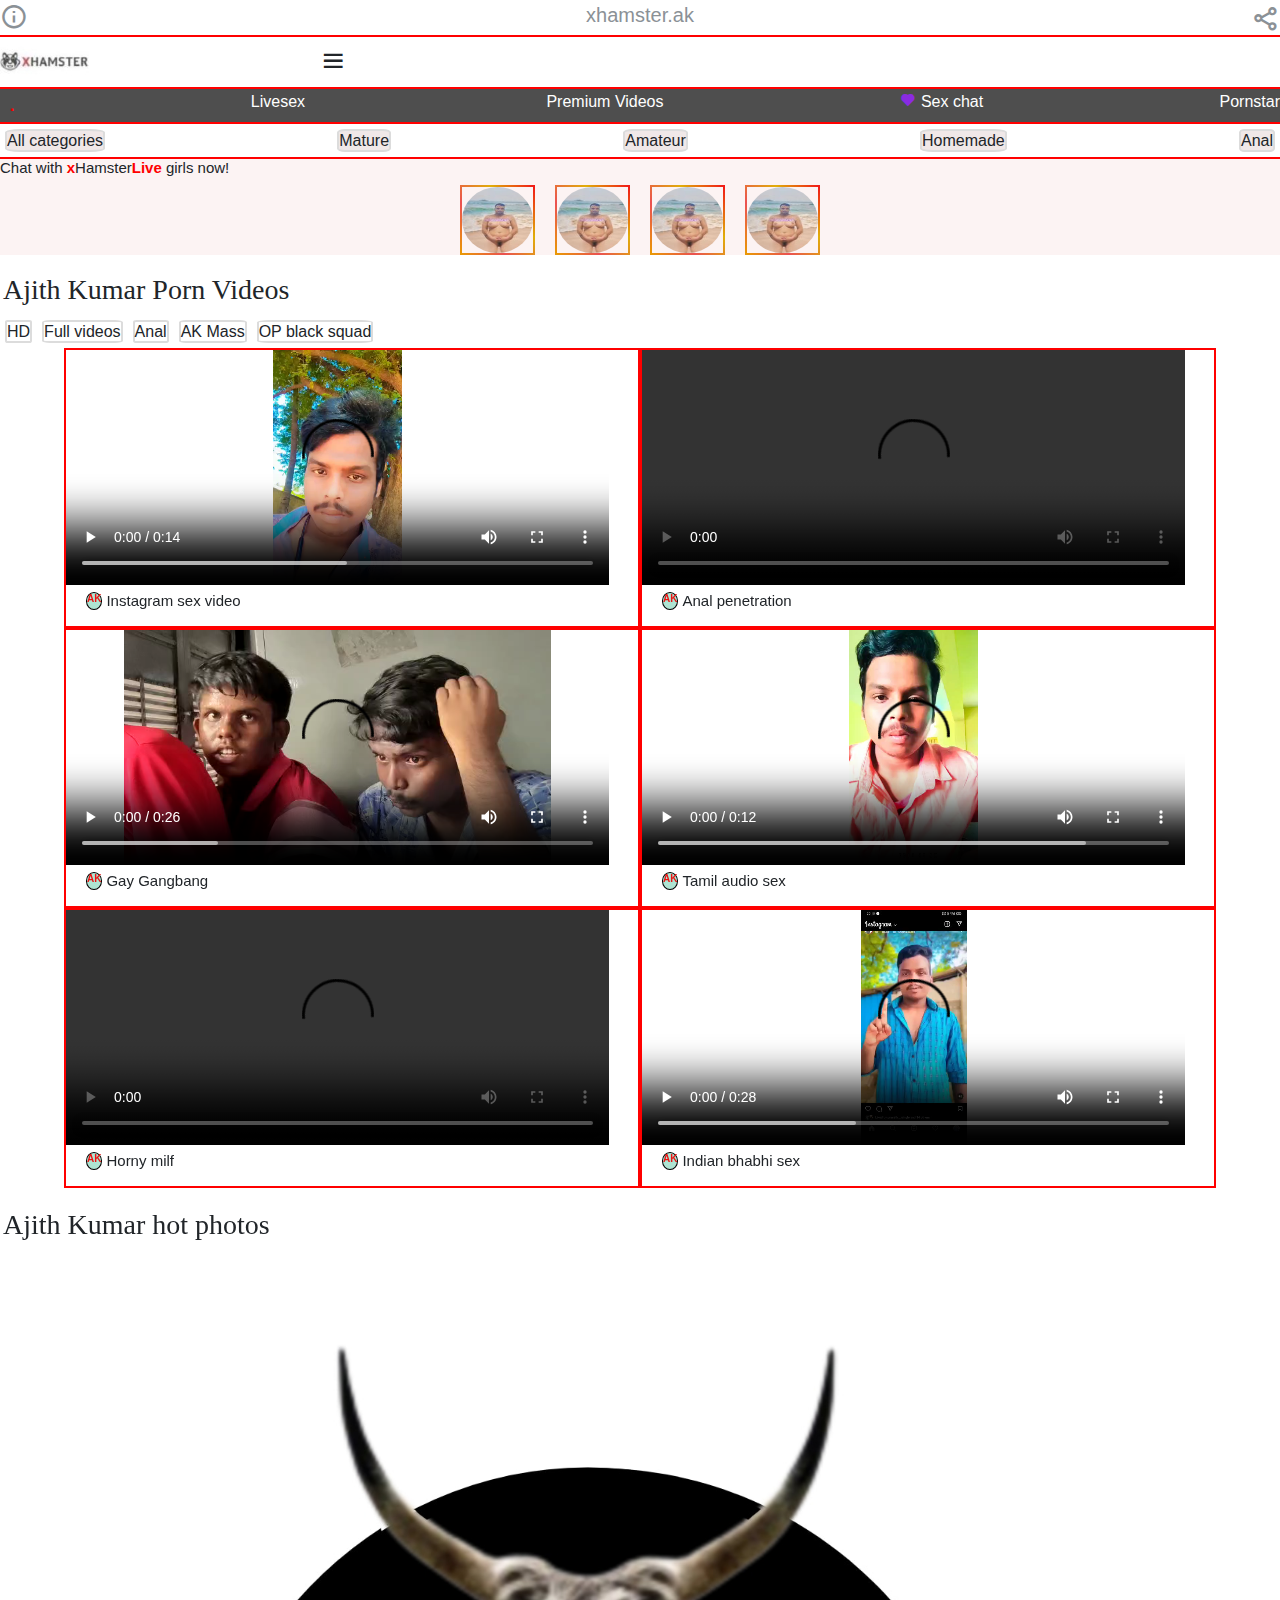
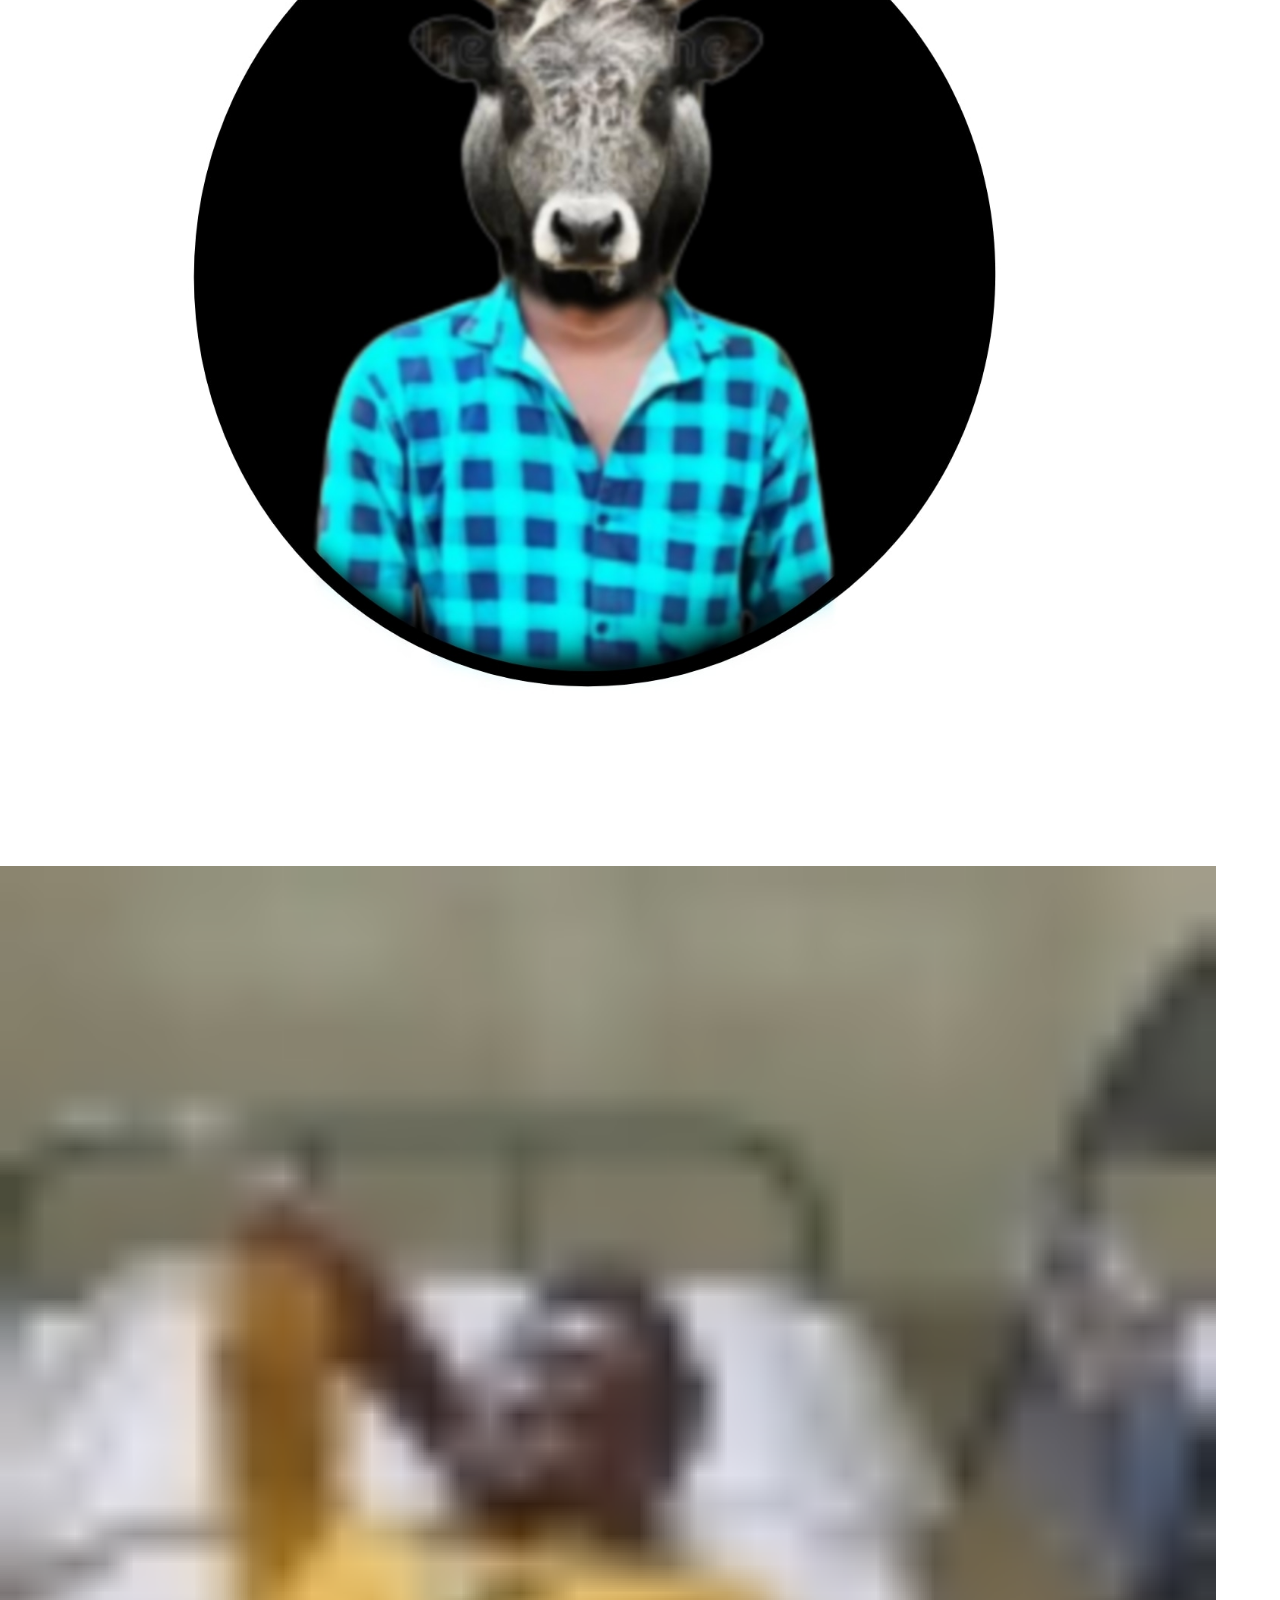
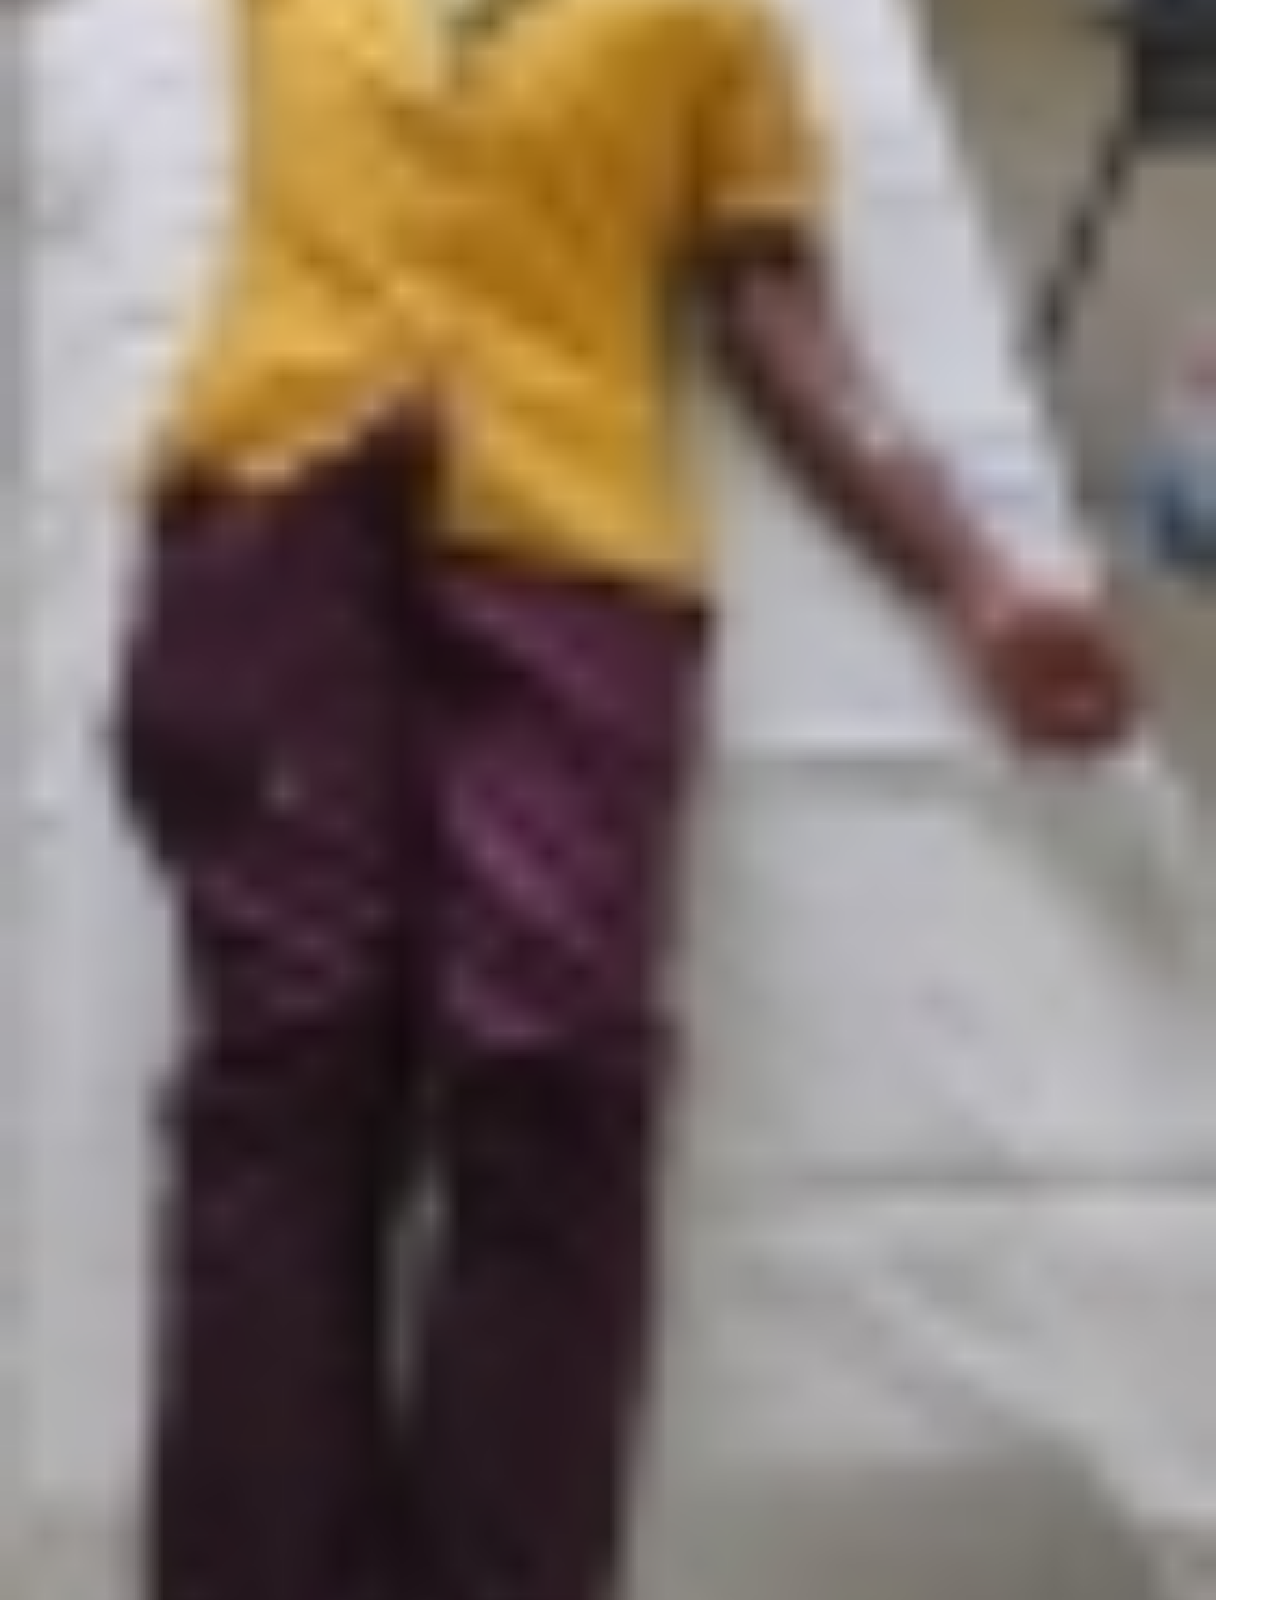
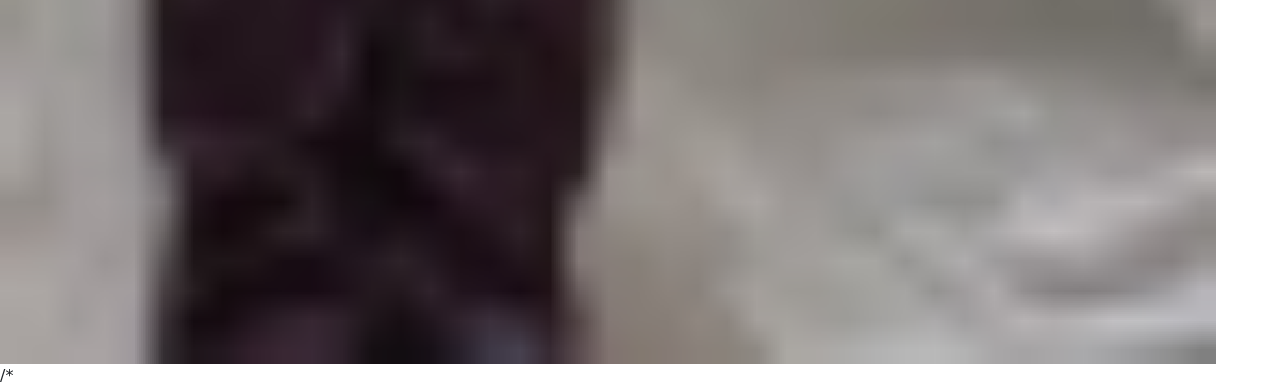
==== index.html @ f62d9710 "second commit" ====
<!DOCTYPE html>
<html lang="en">
<head>
    <meta charset="UTF-8">
    <meta name="viewport" content="width=device-width, initial-scale=1.0">
    <title>XHAMSTER SPECIAL EDITION:AK</title>
    <link href='https://unpkg.com/boxicons@2.1.4/css/boxicons.min.css' rel='stylesheet'>
    <link rel="stylesheet" href="https://cdnjs.cloudflare.com/ajax/libs/font-awesome/6.6.0/css/all.min.css" integrity="sha512-Kc323vGBEqzTmouAECnVceyQqyqdsSiqLQISBL29aUW4U/M7pSPA/gEUZQqv1cwx4OnYxTxve5UMg5GT6L4JJg==" crossorigin="anonymous" referrerpolicy="no-referrer" /> 
    <link rel="stylesheet" href="https://cdn.jsdelivr.net/npm/bootstrap@5.3.3/dist/css/bootstrap.min.css" integrity="sha384-QWTKZyjpPEjISv5WaRU9OFeRpok6YctnYmDr5pNlyT2bRjXh0JMhjY6hW+ALEwIH" crossorigin="anonymous">
    <link rel="stylesheet" href="AKX.CSS">
</head>
<body>
    <header>
        <i class='bx bx-info-circle infoicon' ></i>
        <h3>xhamster.ak</h3>
        <i class='bx bx-share-alt shareicon'></i>
    </header>
    <nav>
        <img class="img1" src="akxlogo.jpg" alt="">
        <i class="fa-solid fa-magnifying-glass searchicon"></i>
        <i class="fa-solid fa-circle-user usericon"></i>
        <i class='bx bx-menu menuicon' ></i>
    </nav>
    <div class="nav">
        <span class="dot"><b>.</b></span>
        <h6>Livesex</h6>
        <h6><span><i class="fa-solid fa-crown crownicon"></i></span>Premium Videos</h6>
        <h6><span><i class='bx bxs-heart hearticon' ></i></span>Sex chat</h6>
        <h6>Pornstar</h6>
    </div>
    <div class="subdiv">
        <h6 class="allcat"><span><i class="fa-solid fa-ellipsis-vertical dotcat"></i><i class="fa-solid fa-bars barcat"></i></span>All categories</h6>
        <h6>Mature</h6>
        <h6>Amateur</h6>
        <h6>Homemade</h6>
        <h6>Anal</h6>
    </div>
    <div class="wholediv">
        <h4>Chat with <b>x</b>Hamster<b>Live</b> girls now!</h4>
        <div class="cards">
            <a href="https://www.instagram.com/black_lover_ak___?utm_source=ig_web_button_share_sheet&igsh=ZDNlZDc0MzIxNw=="><img class="akimg1 circle-b" src="akn1.jpg" alt=""></a>
            <a href="https://www.instagram.com/black_lover_ak___?utm_source=ig_web_button_share_sheet&igsh=ZDNlZDc0MzIxNw=="><img class="akimg1 circle-b" src="akn1.jpg" alt=""></a>
            <a href="https://www.instagram.com/black_lover_ak___?utm_source=ig_web_button_share_sheet&igsh=ZDNlZDc0MzIxNw=="><img class="akimg1 circle-b" src="akn1.jpg" alt=""></a>
            <a href="https://www.instagram.com/black_lover_ak___?utm_source=ig_web_button_share_sheet&igsh=ZDNlZDc0MzIxNw=="><img class="akimg1 circle-b" src="akn1.jpg" alt=""></a>
        </div>
    </div>
    <div class="textak">
      <h3>Ajith Kumar Porn Videos</h3>
      <div class="txtopt">
        <h6>HD</h6>
        <h6>Full videos</h6>
        <h6>Anal</h6>
        <h6>AK Mass</h6>
        <h6>OP black squad</h6>
      </div>
    </div>
    <div class="akvid">
      <div class="vids">
        <video controls class="video-container mainvid">
          <source src="akvid1.mp4" type="video/mp4">
        </video>
        <div class="grp1">
          <h6 class="pht"><b>AK</b></h6>
          <h6 class="vid1title"> Instagram sex video</h6>
        </div>
      </div>
      <div class="vids">
        <video controls class="video-container mainvid">
          <source src="akvid2.mp4" type="video/mp4">
        </video>
        <div class="grp2">
          <h6 class="pht"><b>AK</b></h6>
          <h6 class="vid2title">Anal penetration</h6>
        </div>
      </div>
      <div class="vids">
        <video controls class="video-container mainvid">
          <source src="akvid3.mp4" type="video/mp4">
        </video>
        <div class="grp3">
          <h6 class="pht"><b>AK</b></h6>
          <h6 class="vid3title">Gay Gangbang</h6>
        </div>
      </div>
      <div class="vids">
        <video controls class="video-container mainvid">
          <source src="akvid4.mp4" type="video/mp4">
        </video>
        <div class="grp4">
          <h6 class="pht"><b>AK</b></h6>
          <h6 class="vid4title"> Tamil audio sex</h6>
        </div>
      </div>
      <div class="vids">
        <video controls class="video-container mainvid">
          <source src="akvid5.mp4" type="video/mp4">
        </video>
        <div class="grp5">
          <h6 class="pht"><b>AK</b></h6>
          <h6 class="vid5title">Horny milf</h6>
        </div>
      </div>
      <div class="vids">
        <video controls class="video-container mainvid">
        <source src="akvid6.mp4" type="video/mp4">
        </video>
        <div class="grp6">
          <h6 class="pht"><b>AK</b></h6>
          <h6 class="vid6title">Indian bhabhi sex</h6>
        </div>
       
      </div>
    </div>
    <div class="akphotos">
      <h3>Ajith Kumar hot photos</h3>
      <div class="himg">
        <img class="img1" src="akcow.jpg" alt="">
        <img class="img2" src="akphoto.jpg" alt="">
      </div>
    </div>


    <script src="akx.js"></script>
</body>
</html>




<!-- 
*/<!DOCTYPE html>
<html lang="en">
<head>
  <meta charset="UTF-8">
  <meta name="viewport" content="width=device-width, initial-scale=1.0">
  <title>Circle Images with Multicolored Border</title>
  <style>
    .gallery {
      display: flex;
      flex-wrap: wrap;
      justify-content: center;
      gap: 20px;
    }
    .circle-border {
      width: 200px;
      height: 200px;
      border-radius: 50%;
      display: flex;
      align-items: center;
      justify-content: center;
      overflow: hidden;
      position: relative;
    }
    .circle-border img {
      border-radius: 50%;
      width: 100%;
      height: auto;
    }
    .circle-border::before {
      content: "";
      position: absolute;
      top: 0;
      left: 0;
      right: 0;
      bottom: 0;
      border: 10px solid;
      border-image: linear-gradient(45deg, red, orange, yellow, green, blue, indigo, violet) 1;
      border-radius: 50%;
      z-index: 1;
    }
</style>
</head>
<body>
  <div class="gallery">
    <div class="circle-border">
      <img src="image1.jpg" alt="Image 1">
    </div>
    <div class="circle-border">
      <img src="image2.jpg" alt="Image 2">
    </div>
    <div class="circle-border">
      <img src="image3.jpg" alt="Image 3">
    </div>
    <div class="circle-border">
      <img src="image4.jpg" alt="Image 4">
    </div>
  </div>
</body>
</html> -->

/*
---- AKX.CSS ----
*{
    padding: 0;
    box-sizing: border-box;
    margin: 0;
    font-family: sans-serif;
}
.material-icons {
    font-family: 'Material Icons';
    font-weight: normal;
    font-style: normal;
    display: inline-block;
    text-transform: none;
    letter-spacing: normal;
    word-wrap: normal;
    white-space: nowrap;
    direction: ltr;
}

header {
    display: flex;
    justify-content: space-between;
    color: rgb(139, 145, 150);
    border-bottom: 2px  solid  red;
    .infoicon {
        font-size: 28px;
        margin-top: 3px;

    }
    .shareicon {
        font-size: 28px;
        margin-top: 5px;
    }
    h3 {
        font-size: 20px;
        margin-top: 3px;
    }
}
nav {
    display: flex;
    border-bottom: 2px solid red;
    img {
        font-size: 1px;
    }
    .searchicon {
        font-size: 28px;
        margin-left: 170px;
        margin-top: 10px;
    }
    .usericon {
        font-size: 28px;
        margin-left: 30px;
        margin-top: 10px;
    }
    .menuicon {
        font-size: 28px;
        margin-left: 30px;
        margin-top: 10px;
    }
}
.nav {
    display: flex;
    height: 35px;
    background-color: rgb(78, 78, 78);
    align-items: center;
    justify-content: space-between;
    border-bottom: 2px solid red;
    .dot {
    color: red;
    margin-left: 10px;
    font-weight: 600;
    } 
    h6 {
        color: white;
        font-weight: 350;
        .crownicon {
            color:  gold;
        }
        .hearticon {
            color: blueviolet;
        }
        span {
            margin-right: 5px;
        }
    }   
}
.subdiv {
    display: flex;
    justify-content: space-between;
    border-bottom: 2px solid red;
    h6 {
        border: 2px solid gainsboro;
        background-color: rgb(240, 232, 232);
        border-radius: 15%;
        margin: 5px;
        /* .allcat {
            .dotcat {
                margin-right: 5px;
            }
            .barcat {
                margin-left: 2px;
                font-size: smaller;
            }
        } */
    }
}
.wholediv {
    border-bottom: 2px solid white;
    background-color: rgb(252, 243, 243);
    h4 {
        font-size: 15px;
        b {
            color: red;
        }
    }
    .cards {
        display: flex;
        flex-wrap: wrap;
        justify-content: center;
        gap: 20px;
        /* display: flex;
        justify-content: space-around;
        border-radius: 50%;
        align-items: center; */
        .circle-b {
            width: 75px;
            height: 70px;
            border-radius: 50%;
            display: flex;
            align-items: center;
            justify-content: center;
            overflow: hidden;
            position: relative;
            border: 2px solid;
            border-image: linear-gradient(50deg, rgb(233, 153, 4), rgb(235, 81, 81), rgb(224, 174, 9), rgb(241, 24, 24)) 1;
            border-radius: 50%;
            -webkit-mask: 
            linear-gradient( 0 0) content-box, 
            linear-gradient( 0 0);
          -webkit-mask-composite: destination-out;
          mask-composite: exclude;
        }
        /* img {
            border-radius: 50%;
            width: 100%;
            height: auto;
        } */
        /* .circle-b::before {
            content: "";
            position: absolute;
            top: 0;
            left: 0;
            right: 0;
            bottom: 0;
            border: 2px solid;
            border-image: linear-gradient(45deg, red, orange, yellow, green, blue, indigo, violet) 1;
            border-radius: 50%;
            z-index: -1;
        } */
        /* .akimg1 {
            border: 2px solid ;
            border-image: linear-gradient(45deg,rgb(233, 153, 4), rgb(235, 81, 81), rgb(224, 174, 9), rgb(241, 24, 24))1;
            border-radius: 50%;
            height: 80px;
            width: 30px;
            
        } */
    }
}
.textak {
    h3 {
        font-family: 'Times New Roman', Times, serif;
        margin: 16px 5px 8px 3px;
    }
    .txtopt {
        display: flex;
        h6 {
            border: 2px solid gainsboro;
            margin: 5px;
            font-weight: 300;
            border-radius: 10%;
        }
    }
}
.akvid {
    display: flex;
    justify-content: center;
    flex-wrap: wrap;
    .vids {
        flex-basis: 45%;
        height: 280px;
        border: 2px solid red;
        .grp1 {
            display: flex;
            margin-left: 20px;
            .pht {
                font-size: 10px;
                border: 1px solid black;
                border-radius: 50%;
                background-color: rgb(174, 228, 210);
                color: rgb(236, 17, 17);
            }
            .vid1title {
                font-weight: 540;
                font-size: 15px;
                margin-left: 4px;
            }
        }
        .grp2 {
            display: flex;
            margin-left: 20px;
            .pht {
                font-size: 10px;
                border: 1px solid black;
                border-radius: 50%;
                background-color: rgb(174, 228, 210);
                color: rgb(236, 17, 17);
            }
            .vid2title {
                font-weight: 540;
                font-size: 15px;
                margin-left: 4px;
            }
        }
        .grp3 {
            display: flex;
            margin-left: 20px;
            .pht {
                font-size: 10px;
                border: 1px solid black;
                border-radius: 50%;
                background-color: rgb(174, 228, 210);
                color: rgb(236, 17, 17);
            }
            .vid3title {
                font-weight: 540;
                font-size: 15px;
                margin-left: 4px;
            }
        }
        .grp4 {
            display: flex;
            margin-left: 20px;
            .pht {
                font-size: 10px;
                border: 1px solid black;
                border-radius: 50%;
                background-color: rgb(174, 228, 210);
                color: rgb(236, 17, 17);
            }
            .vid4title {
                font-weight: 540;
                font-size: 15px;
                margin-left: 4px;
            }
        }
        .grp5 {
            display: flex;
            margin-left: 20px;
            .pht {
                font-size: 10px;
                border: 1px solid black;
                border-radius: 50%;
                background-color: rgb(174, 228, 210);
                color: rgb(236, 17, 17);
            }
            .vid5title {
                font-weight: 540;
                font-size: 15px;
                margin-left: 4px;
            }
        }
        .grp6 {
            display: flex;
            margin-left: 20px;
            .pht {
                font-size: 10px;
                border: 1px solid black;
                border-radius: 50%;
                background-color: rgb(174, 228, 210);
                color: rgb(236, 17, 17);
            }
            .vid6title {
                font-weight: 540;
                font-size: 15px;
                margin-left: 4px;
            }
        }
    }
  .mainvid {
    width: 95%;
    height: 85%;
    align-items: center;
    justify-content: center;
  }
}
.akphotos {
    margin-top: 20px;
    h3 {
        font-family: 'Times New Roman', Times, serif;
        margin: 3px 5px 8px 3px;
    }
    .himg {
        display: flex;
        flex-wrap: wrap;
        .img1 {
            height: 65%;
            width: 95%;
        }
        .img2 {
            height: 85%;
            width: 95%;
        }

    }
}
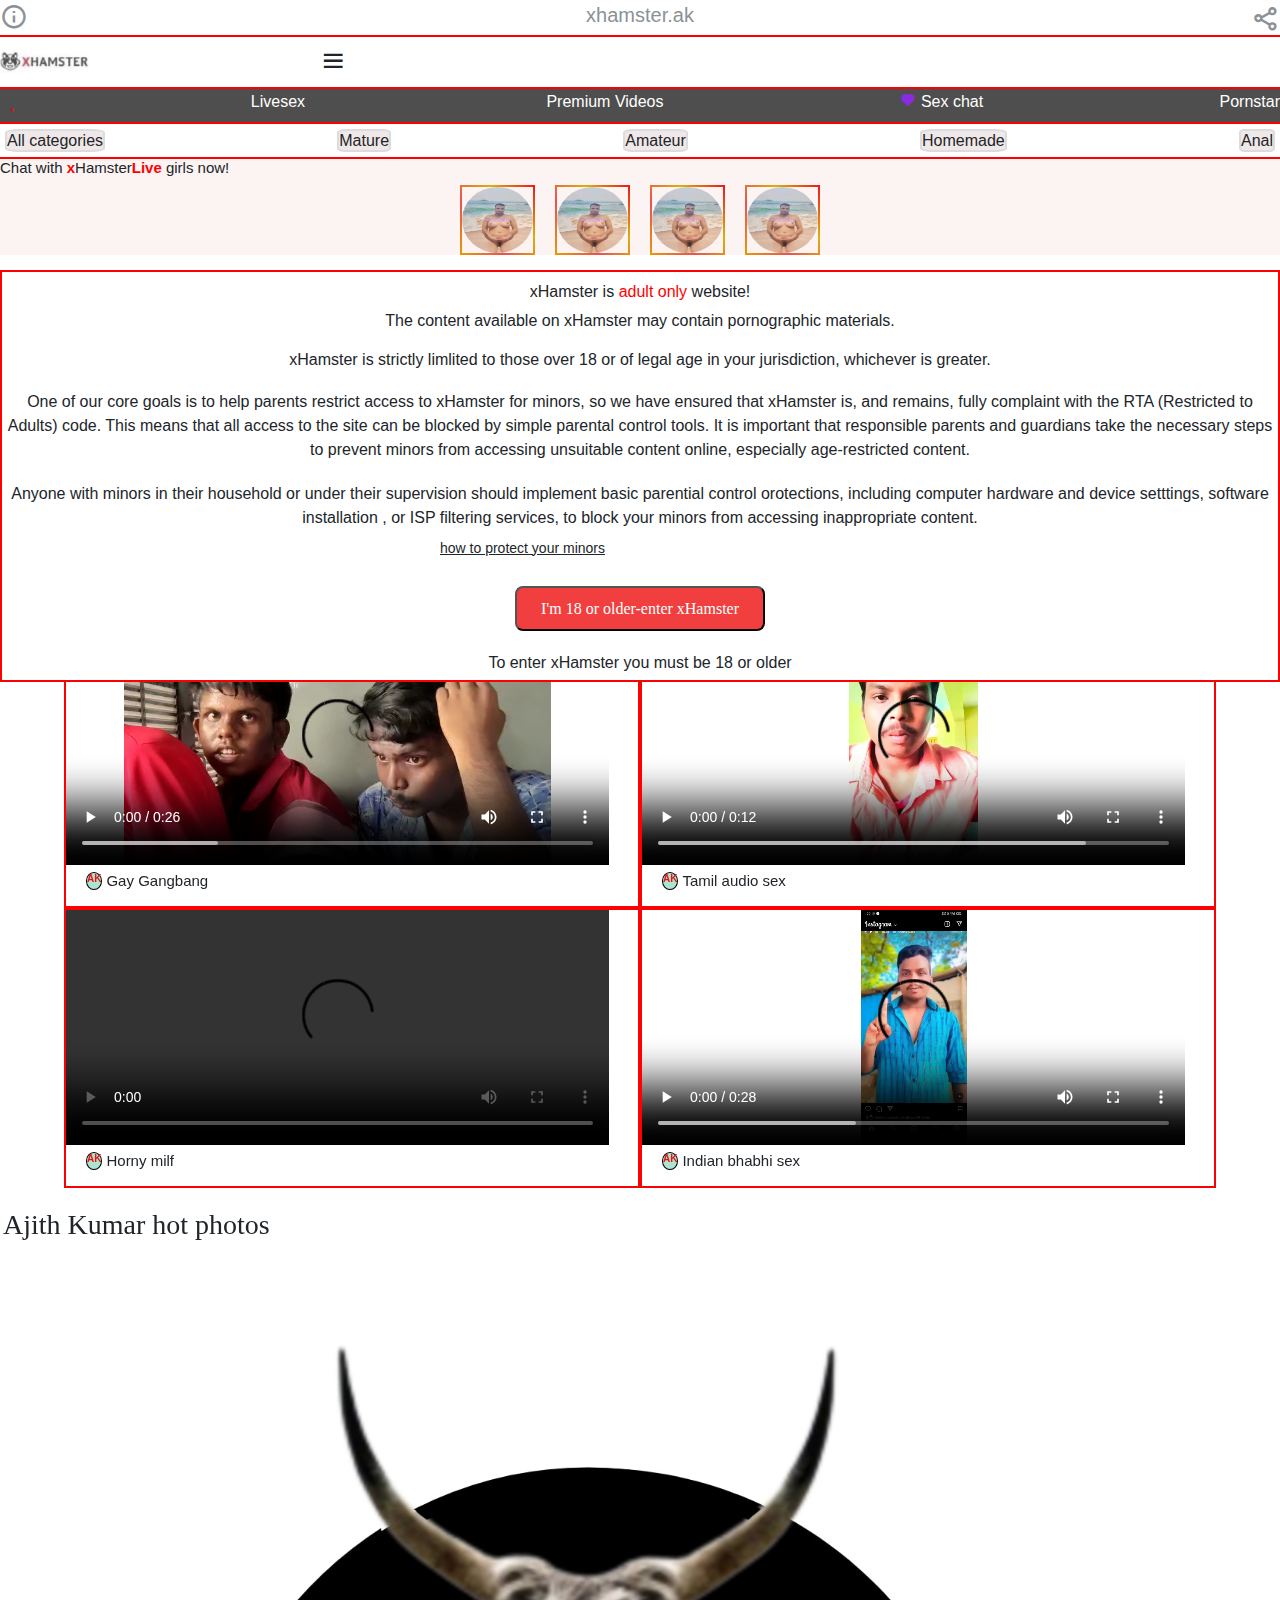
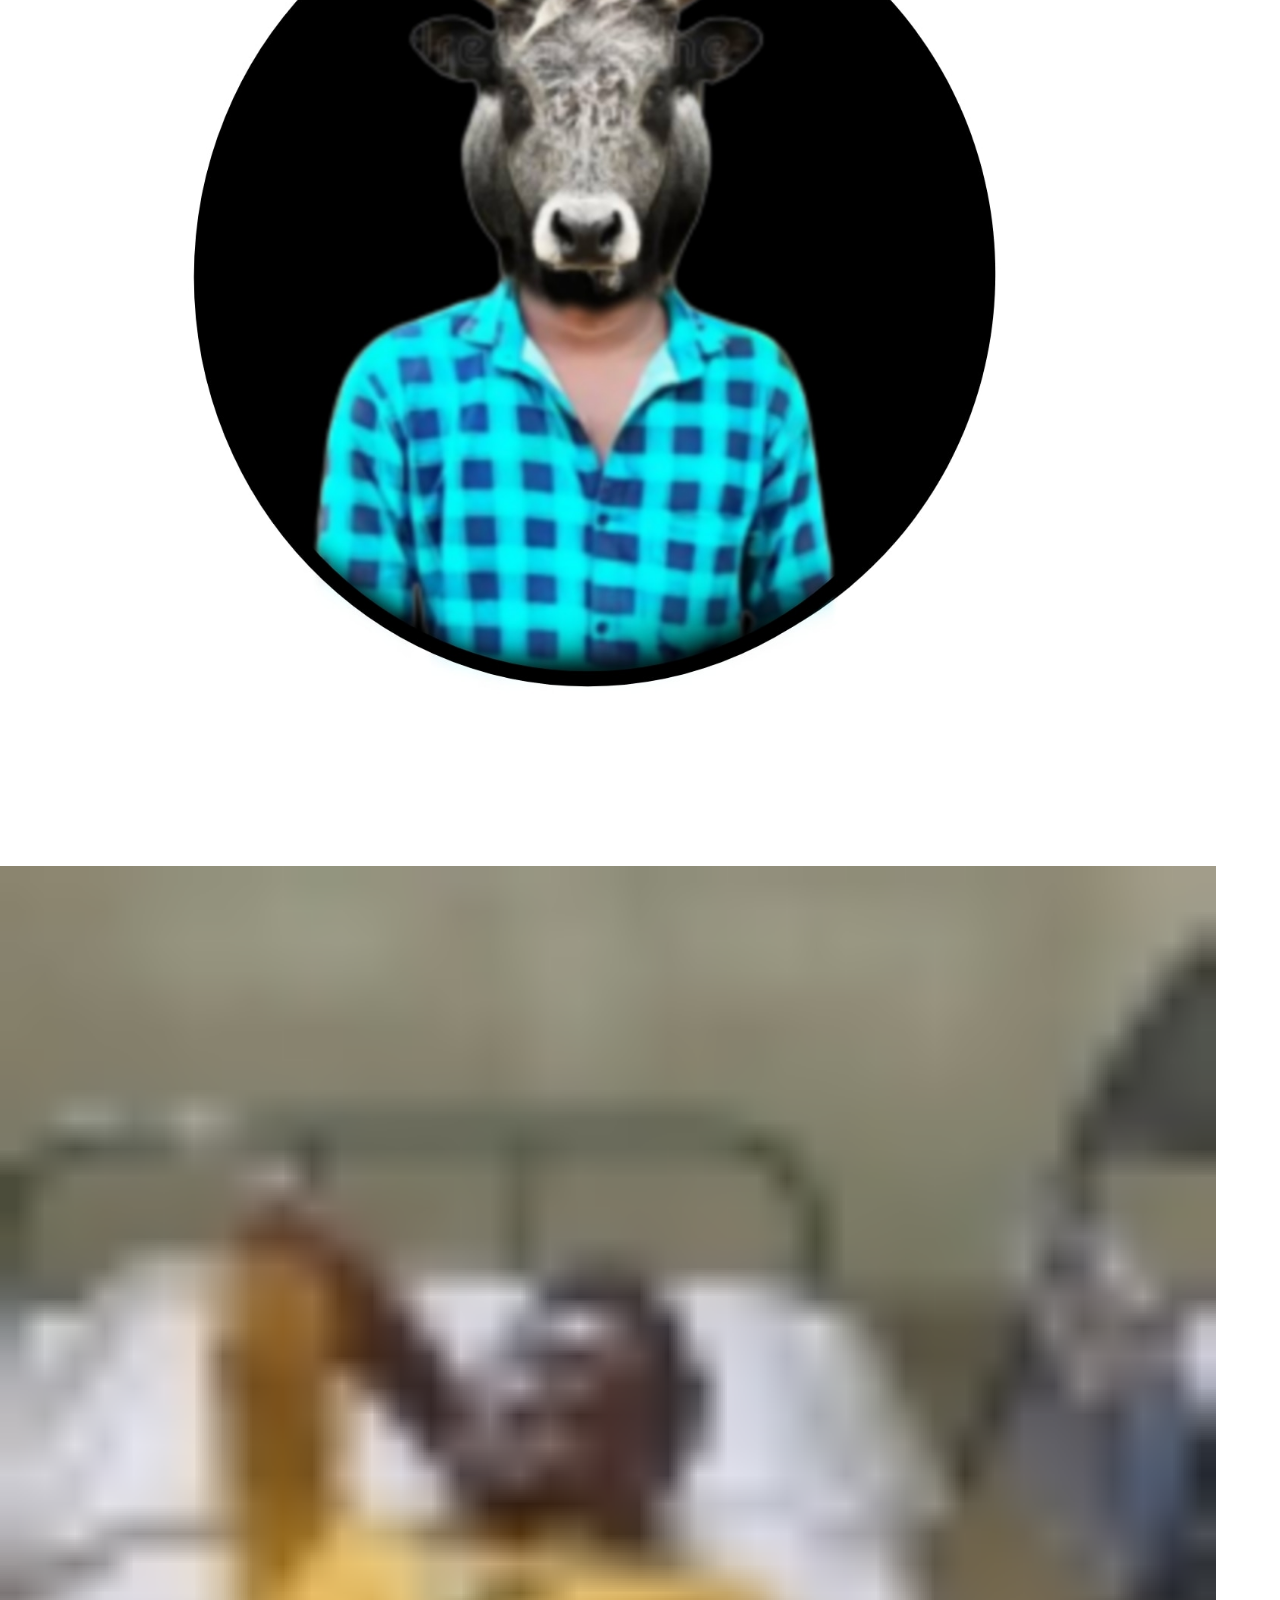
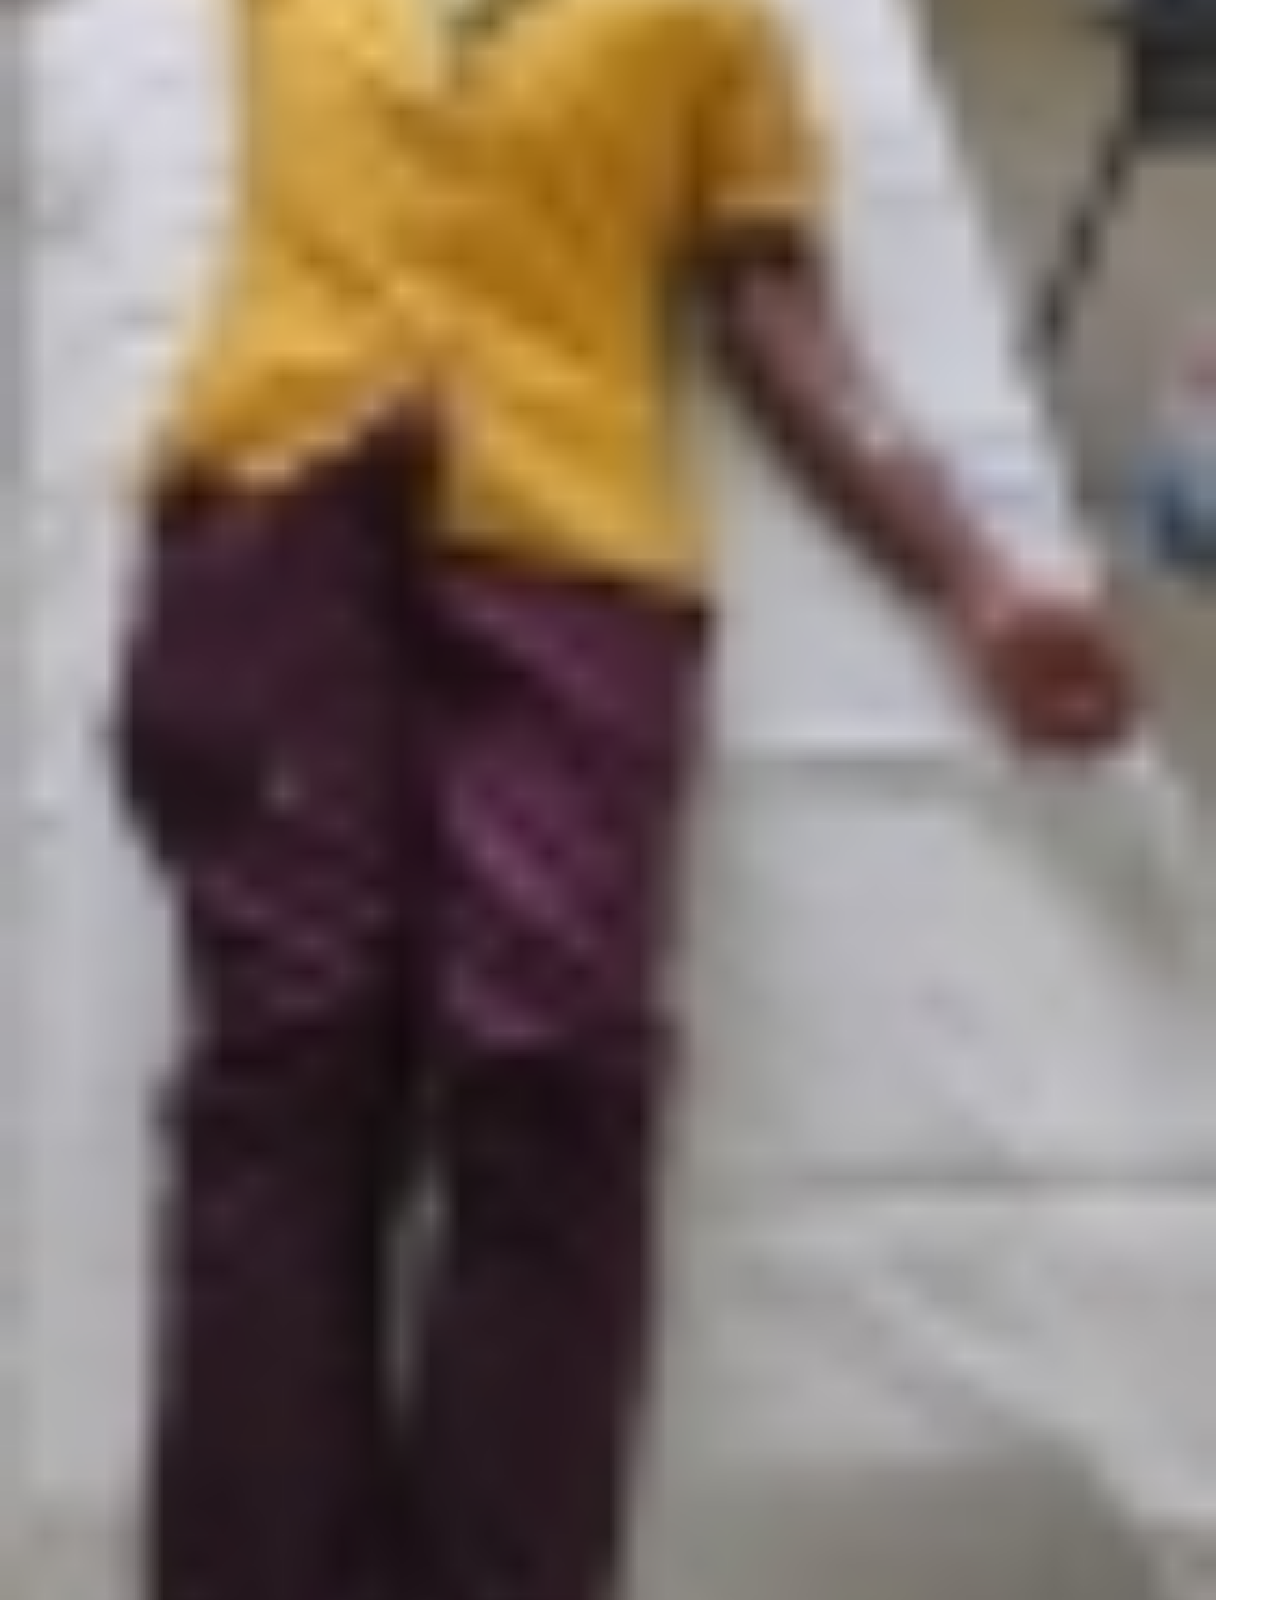
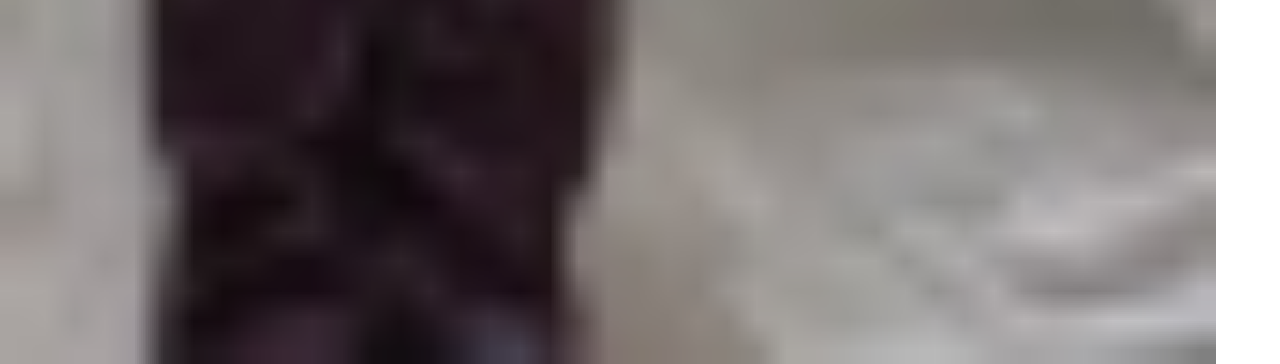
==== commit 44108aff: "new commit" ====
--- a/index.html
+++ b/index.html
@@ -57,7 +57,7 @@
     <div class="akvid">
       <div class="vids">
         <video controls class="video-container mainvid">
-          <source src="akvid1.mp4" type="video/mp4">
+          <source src="akvid1.mp4" class="newvid" type="video/mp4" oncanplay="xplay()">
         </video>
         <div class="grp1">
           <h6 class="pht"><b>AK</b></h6>
@@ -66,7 +66,7 @@
       </div>
       <div class="vids">
         <video controls class="video-container mainvid">
-          <source src="akvid2.mp4" type="video/mp4">
+          <source src="akvid2.mp4" class="newvid" type="video/mp4" oncanplay="xplay()">
         </video>
         <div class="grp2">
           <h6 class="pht"><b>AK</b></h6>
@@ -75,7 +75,7 @@
       </div>
       <div class="vids">
         <video controls class="video-container mainvid">
-          <source src="akvid3.mp4" type="video/mp4">
+          <source src="akvid3.mp4" class="newvid" type="video/mp4" oncanplay="xplay()">
         </video>
         <div class="grp3">
           <h6 class="pht"><b>AK</b></h6>
@@ -84,7 +84,7 @@
       </div>
       <div class="vids">
         <video controls class="video-container mainvid">
-          <source src="akvid4.mp4" type="video/mp4">
+          <source src="akvid4.mp4" class="newvid" type="video/mp4" oncanplay="xplay()">
         </video>
         <div class="grp4">
           <h6 class="pht"><b>AK</b></h6>
@@ -93,7 +93,7 @@
       </div>
       <div class="vids">
         <video controls class="video-container mainvid">
-          <source src="akvid5.mp4" type="video/mp4">
+          <source src="akvid5.mp4" class="newvid" type="video/mp4" oncanplay="xplay()">
         </video>
         <div class="grp5">
           <h6 class="pht"><b>AK</b></h6>
@@ -102,15 +102,28 @@
       </div>
       <div class="vids">
         <video controls class="video-container mainvid">
-        <source src="akvid6.mp4" type="video/mp4">
+        <source src="akvid6.mp4" class="newvid" type="video/mp4" oncanplay="xplay()">
         </video>
         <div class="grp6">
           <h6 class="pht"><b>AK</b></h6>
           <h6 class="vid6title">Indian bhabhi sex</h6>
         </div>
-       
       </div>
     </div>
+    <div class="popup">
+      <h6 class="xpop1">xHamster is <b>adult only</b> website!</h6>
+      <h6 class="xpop2">The content available on xHamster may contain pornographic materials.</h6>
+      <h6 class="xpop3">xHamster is strictly limlited to those over 18 or of legal age in your jurisdiction, whichever is greater. </h6>
+      <p class="xpop4">One of our core goals is to help parents  restrict access to xHamster  for minors, so we have ensured that xHamster is,
+         and remains, fully complaint with the RTA  (Restricted to Adults) code. This means that all access to the site can be blocked by simple parental control tools.
+         It is important that responsible parents and guardians take the necessary steps to prevent minors from accessing unsuitable content online, especially age-restricted  content.
+      </p>
+      <p class="xpop5">Anyone with minors in their household or under their supervision should implement basic parential control orotections, including computer hardware and
+       device setttings, software installation , or ISP filtering services, to block your minors from accessing inappropriate content.</p>
+      <h6 class="xpop6">how to protect your minors</h6>
+      <button type="button" class="xpop7" id="closed">I'm 18 or older-enter xHamster</button>
+      <h6 class="xpop8">To enter xHamster you must be 18 or older</h6>
+     </div>
     <div class="akphotos">
       <h3>Ajith Kumar hot photos</h3>
       <div class="himg">
@@ -126,66 +139,3 @@
 
 
 
-
-<!-- 
-*/<!DOCTYPE html>
-<html lang="en">
-<head>
-  <meta charset="UTF-8">
-  <meta name="viewport" content="width=device-width, initial-scale=1.0">
-  <title>Circle Images with Multicolored Border</title>
-  <style>
-    .gallery {
-      display: flex;
-      flex-wrap: wrap;
-      justify-content: center;
-      gap: 20px;
-    }
-    .circle-border {
-      width: 200px;
-      height: 200px;
-      border-radius: 50%;
-      display: flex;
-      align-items: center;
-      justify-content: center;
-      overflow: hidden;
-      position: relative;
-    }
-    .circle-border img {
-      border-radius: 50%;
-      width: 100%;
-      height: auto;
-    }
-    .circle-border::before {
-      content: "";
-      position: absolute;
-      top: 0;
-      left: 0;
-      right: 0;
-      bottom: 0;
-      border: 10px solid;
-      border-image: linear-gradient(45deg, red, orange, yellow, green, blue, indigo, violet) 1;
-      border-radius: 50%;
-      z-index: 1;
-    }
-</style>
-</head>
-<body>
-  <div class="gallery">
-    <div class="circle-border">
-      <img src="image1.jpg" alt="Image 1">
-    </div>
-    <div class="circle-border">
-      <img src="image2.jpg" alt="Image 2">
-    </div>
-    <div class="circle-border">
-      <img src="image3.jpg" alt="Image 3">
-    </div>
-    <div class="circle-border">
-      <img src="image4.jpg" alt="Image 4">
-    </div>
-  </div>
-</body>
-</html> -->
-
-/*--- a/AKX.CSS
+++ b/AKX.CSS
@@ -312,4 +312,66 @@
         }
 
     }
+}
+.popup {
+    display: block;
+    text-align: center;
+    background-color: #fff;
+    transform: translate(-50% -50%);
+    border: 2px solid red;
+    font-family: 'Times New Roman', Times, serif;
+    top: 30%;
+    position: absolute;
+    align-items: center;
+    .xpop1 {
+        font-size: 16px;
+        font-weight: 200;
+        margin: 10px 0px 7px 0px;
+        b {
+            color: red;
+            font-weight: 100;
+        }
+    }
+    .xpop2  {
+        font-size: 16px;
+        font-weight: 200;
+        margin: 10px 0px 7px 0px;
+    }
+    .xpop3 {
+        font-size: 16px;
+        font-weight: 200;
+        margin: 20px 0px 7px 0px;
+    }
+    .xpop4 {
+        font-size: 16px;
+        font-weight: 200;
+        margin: 20px 0px 7px 0px;
+    }
+    .xpop5 {
+        font-size: 16px;
+        font-weight: 200;
+        margin: 20px 0px 7px 0px;
+    }
+    .xpop6 {
+        font-size: 14px;
+        font-weight: 150;
+        text-decoration: underline;
+        margin: 10px 235px 10px 0px;
+    }
+    .xpop7 {
+        font-size: 16px;
+        font-weight: 200;
+        background-color: rgb(241, 63, 63);
+        width: 250px;
+        height: 45px;
+        border-radius: 8px;
+        color: #ffffff;
+        margin: 20px 0px 7px 0px;
+        display: inline-block;
+    }
+    .xpop8 {
+        font-size: 16px;
+        font-weight: 300;
+        margin: 15px 0px 7px 0px;
+    }
 }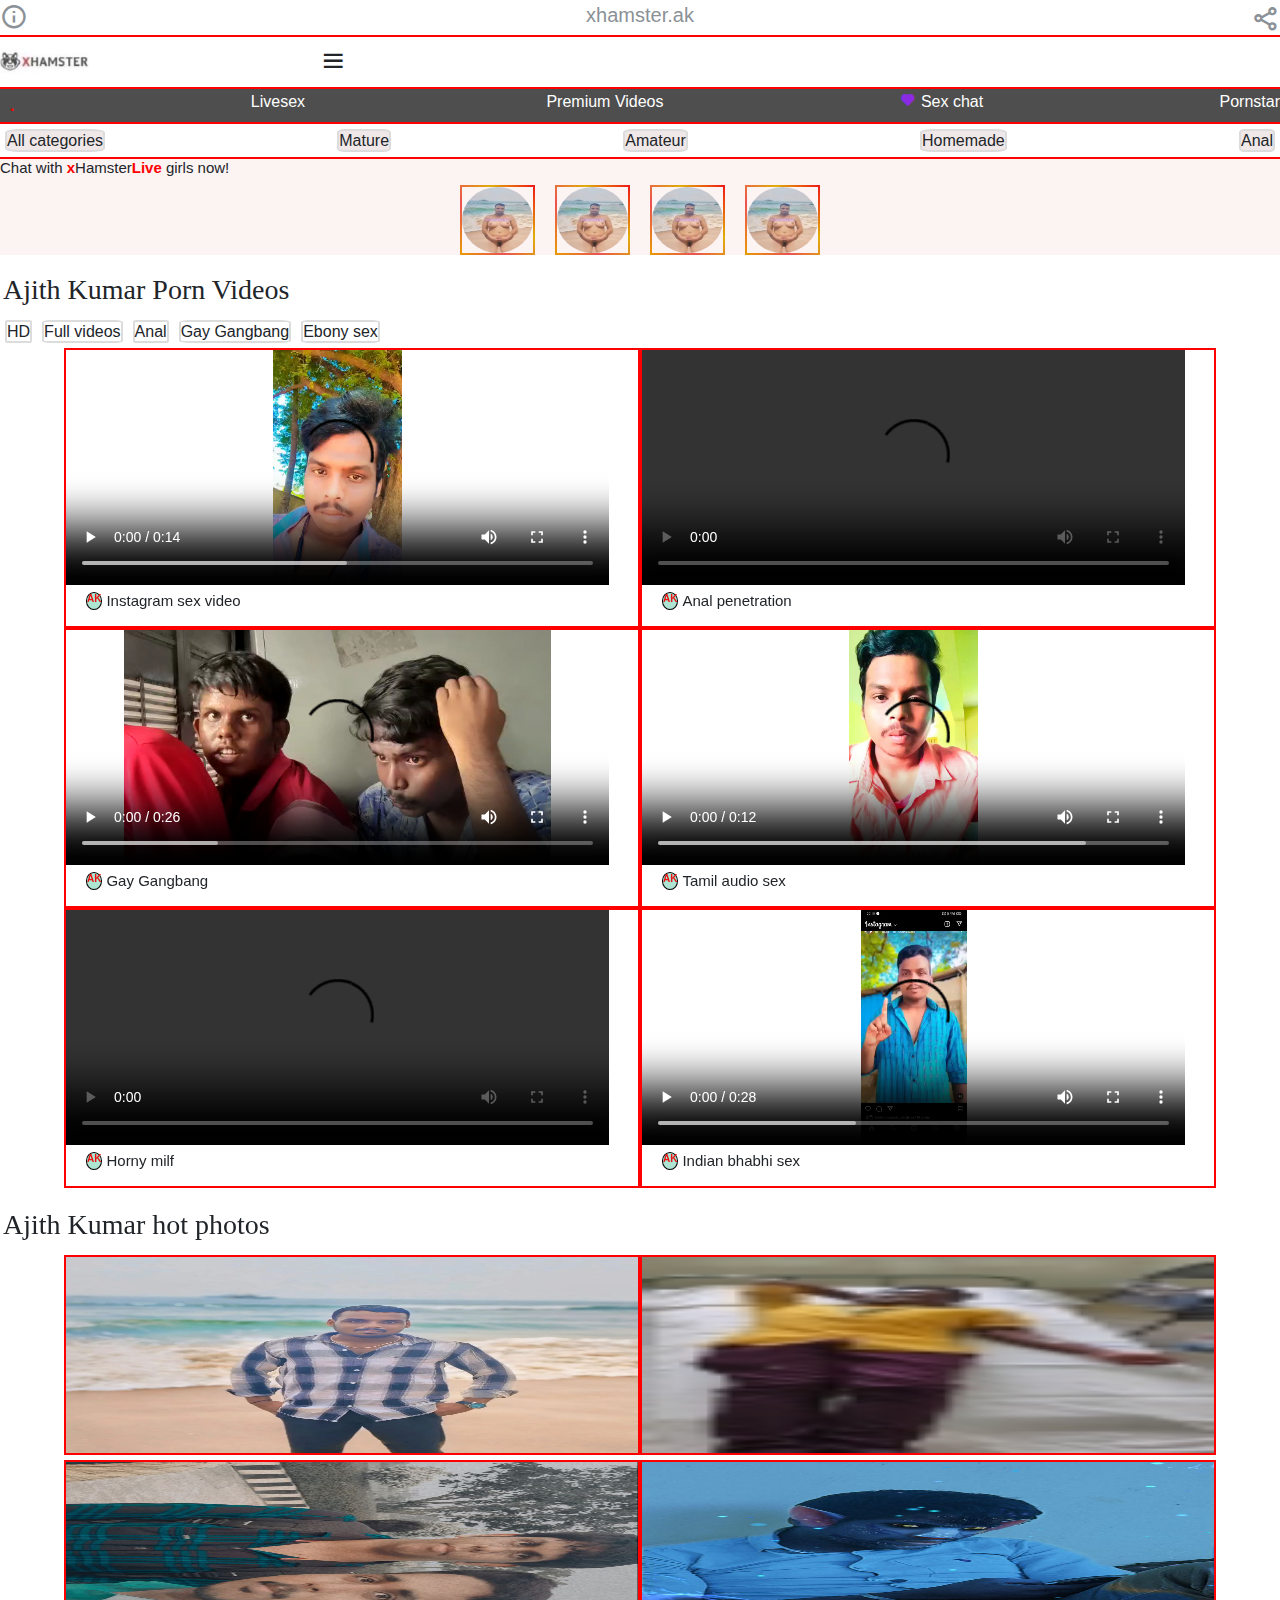
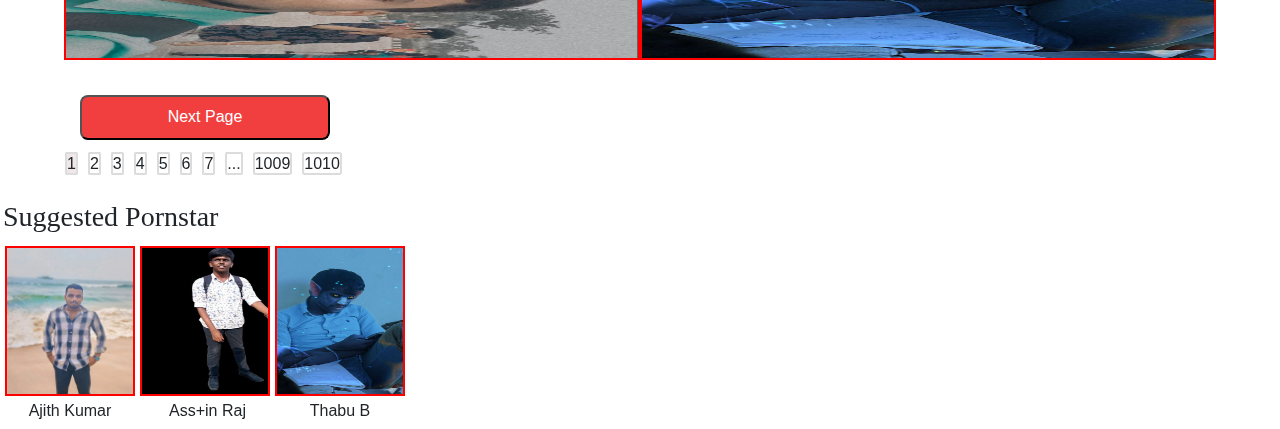
==== commit 6e90ab85: "hello" ====
--- a/index.html
+++ b/index.html
@@ -50,11 +50,11 @@
         <h6>HD</h6>
         <h6>Full videos</h6>
         <h6>Anal</h6>
-        <h6>AK Mass</h6>
-        <h6>OP black squad</h6>
+        <h6>Gay Gangbang</h6>
+        <h6>Ebony sex</h6>
       </div>
     </div>
-    <div class="akvid">
+    <div class="akvid" onclick="clickpop()">
       <div class="vids">
         <video controls class="video-container mainvid">
           <source src="akvid1.mp4" class="newvid" type="video/mp4" oncanplay="xplay()">
@@ -110,7 +110,7 @@
         </div>
       </div>
     </div>
-    <div class="popup">
+    <div class="popup ">
       <h6 class="xpop1">xHamster is <b>adult only</b> website!</h6>
       <h6 class="xpop2">The content available on xHamster may contain pornographic materials.</h6>
       <h6 class="xpop3">xHamster is strictly limlited to those over 18 or of legal age in your jurisdiction, whichever is greater. </h6>
@@ -127,10 +127,45 @@
     <div class="akphotos">
       <h3>Ajith Kumar hot photos</h3>
       <div class="himg">
-        <img class="img1" src="akcow.jpg" alt="">
+        <img class="img1" src="photo_2024-11-19_19-14-05.jpg" alt="">
         <img class="img2" src="akphoto.jpg" alt="">
+        <img class="img3" src="photo_thabu2.jpg">
+        <img class="img4" src="photo_thabuavatar.jpg" alt="">
       </div>
     </div>
+    <div class="pagebtn">
+      <button type="button" class="next-btn">Next Page</button>
+      <div class="pageno">
+        <h6 class="one">1</h6>
+        <h6 class="num">2</h6>
+        <h6 class="num">3</h6>
+        <h6 class="num">4</h6>
+        <h6 class="num">5</h6>
+        <h6 class="num">6</h6>
+        <h6 class="num">7</h6>
+        <h6 class="num">...</h6>
+        <h6 class="num">1009</h6>
+        <h6 class="num">1010</h6>
+      </div>
+    </div>
+    <div class="sugg-ptr">
+      <h3>Suggested Pornstar</h3>
+      <div class="pstar">
+        <div class="akstr">
+          <a href="https://www.instagram.com/black_lover_ak___?utm_source=ig_web_button_share_sheet&igsh=ZDNlZDc0MzIxNw=="><img class="akimgpstar" src="photo_2024-11-19_19-14-05.jpg" alt=""></a>
+          <h6>Ajith Kumar</h6>
+        </div>
+        <div class="ass-str">
+          <a href="https://www.instagram.com/aastinraj_001?igsh=aGVseTNiaTM0ejI4"><img class="assimgpstar" src="WhatsApp Image 2024-11-19 at 20.41.26_33001c57.jpg" alt=""></a>
+          <h6>Ass+in Raj</h6>
+        </div>
+        <div class="thabustr">
+          <a href="https://www.instagram.com/soora_999?igsh=YXJtdHRpZWN5d2lv"><img class="thabuimgpstar" src="photo_thabuavatar.jpg" alt=""></a>
+          <h6>Thabu B</h6>
+        </div>
+      </div>
+    </div>
+    
 
 
     <script src="akx.js"></script>
--- a/AKX.CSS
+++ b/AKX.CSS
@@ -302,19 +302,39 @@
     .himg {
         display: flex;
         flex-wrap: wrap;
+        justify-content: center;
         .img1 {
-            height: 65%;
-            width: 95%;
+            height: 200px;
+            width: 200px;
+            flex-basis: 45%;
+            margin: 5px 0px 5px 0px;
+            border: 2px solid red;
         }
         .img2 {
-            height: 85%;
-            width: 95%;
-        }
-
+            height: 200px;
+            width: 200px;
+            flex-basis: 45%;
+            margin: 5px 0px 5px 0px;
+            border: 2px solid red;
+        }
+        .img3 {
+            border: 2px solid red;
+            height: 200px;
+            width: 200px;
+            flex-basis: 45%;
+            margin: 0px 0px 5px 0px;
+        }
+        .img4 {
+            height: 200px;
+            border: 2px solid red;
+            width: 200px;
+            flex-basis: 45%;
+            margin: 0px 0px 5px 0px;
+        }
     }
 }
 .popup {
-    display: block;
+    display: none;
     text-align: center;
     background-color: #fff;
     transform: translate(-50% -50%);
@@ -323,6 +343,7 @@
     top: 30%;
     position: absolute;
     align-items: center;
+    height: 678px;
     .xpop1 {
         font-size: 16px;
         font-weight: 200;
@@ -374,4 +395,90 @@
         font-weight: 300;
         margin: 15px 0px 7px 0px;
     }
+}
+.pagebtn {
+    justify-content: center;
+    .next-btn {
+        font-size: 16px;
+        font-weight: 200;
+        background-color: rgb(241, 63, 63);
+        width: 250px;
+        height: 45px;
+        border-radius: 8px;
+        color: #ffffff;
+        margin: 30px 0px 7px 0px;
+        position: relative;
+        left: 80px ;
+    }
+    .pageno {
+        display: flex;
+        .one{
+            border: 2px solid gainsboro;
+            margin: 5px;
+            font-weight: 300;
+            position: relative;
+            border-radius: 10%;
+            background-color: rgb(240, 232, 232);
+            left: 60px ;
+        }
+        .num {
+            border: 2px solid gainsboro;
+            margin: 5px;
+            font-weight: 300;
+            position: relative;
+            left: 60px ;
+            border-radius: 10%; 
+        }
+    }
+}
+.sugg-ptr {
+    margin-top: 20px;
+    h3 {
+        font-family: 'Times New Roman', Times, serif;
+        margin: 3px 5px 8px 3px;
+    }  
+    .pstar {
+        display: flex;
+        flex-wrap: wrap;
+        .akstr {
+            text-align: center;
+            .akimgpstar {
+                height: 150px;
+                width: 130px;
+                flex-basis: 30%;
+                margin: 5px 5px 5px 5px;
+                border: 2px solid red;
+            }
+            h6 {
+                font-weight: 400;
+            }
+        }
+        .thabustr {
+            text-align: center;
+            .thabuimgpstar {
+                height: 150px;
+                width: 130px;
+                flex-basis: 30%;
+                margin: 5px 0px 5px 0px;
+                border: 2px solid red;
+            }
+            h6 {
+                font-weight: 400;
+                font-size: 1rem;
+            }
+        }
+        .ass-str {
+            text-align: center;
+            .assimgpstar {
+                height: 150px;
+                width: 130px;
+                flex-basis: 30%;
+                margin: 5px 5px 5px 0px;
+                border: 2px solid red;
+            }
+            h6 {
+                font-weight: 400;
+            }
+        }
+    } 
 }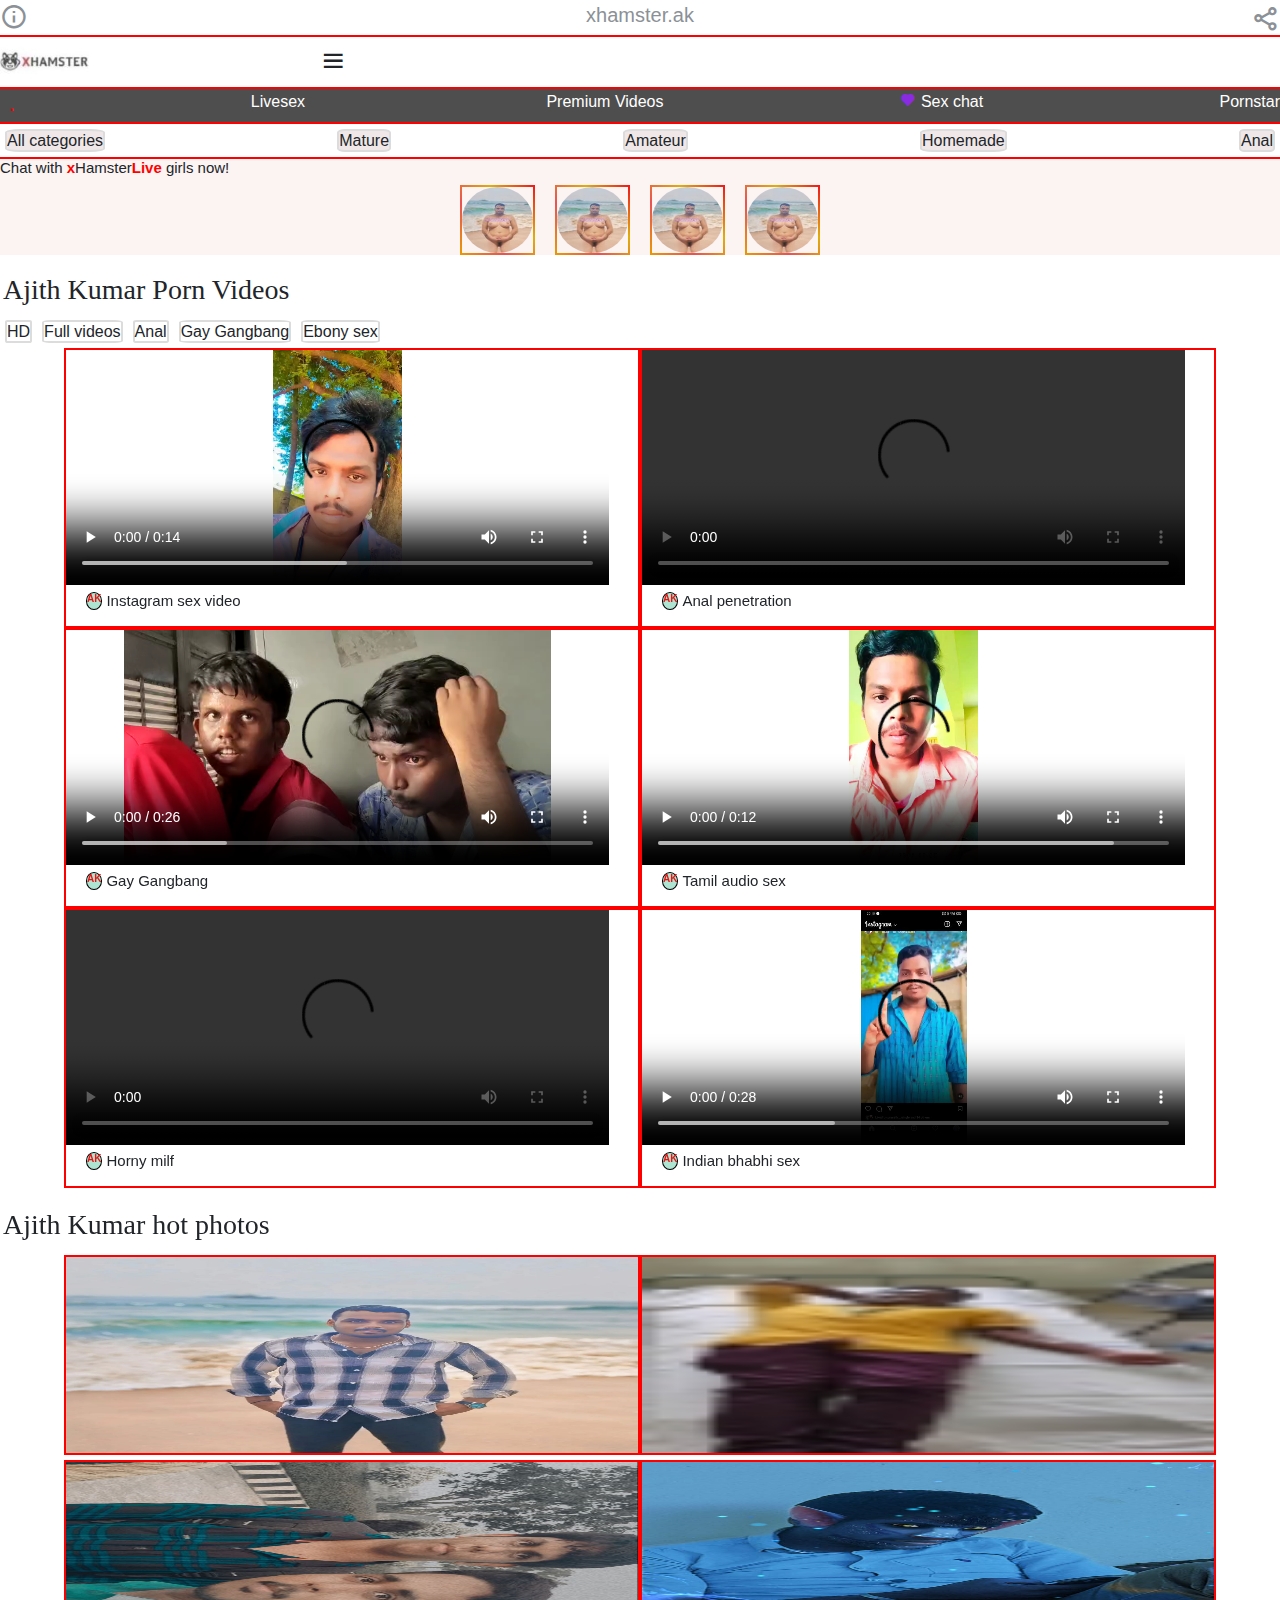
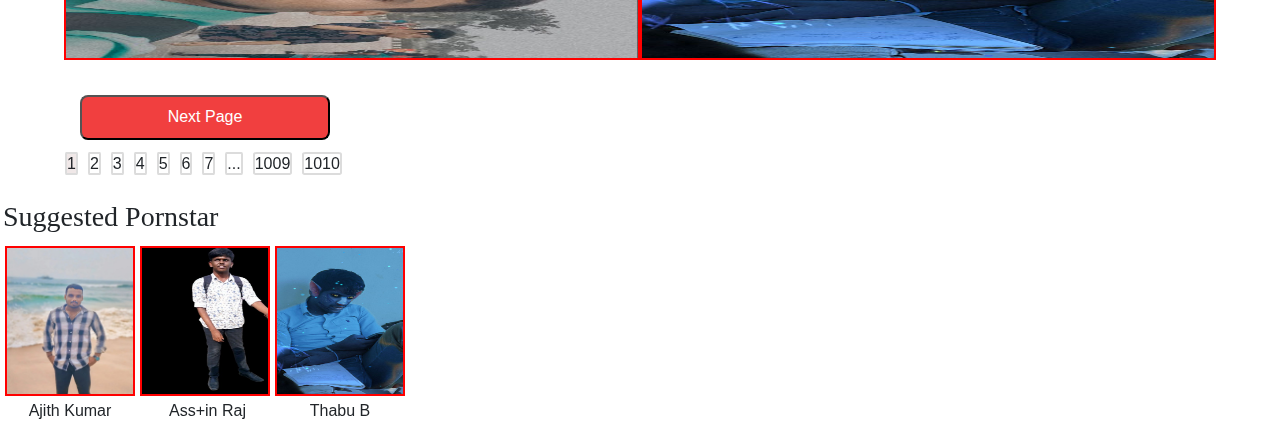
==== commit f6edc7d3: "New" ====
--- a/index.html
+++ b/index.html
@@ -34,6 +34,20 @@
         <h6>Amateur</h6>
         <h6>Homemade</h6>
         <h6>Anal</h6>
+    </div>
+    <div class="popup ">
+      <h6 class="xpop1">xHamster is <b>adult only</b> website!</h6>
+      <h6 class="xpop2">The content available on xHamster may contain pornographic materials.</h6>
+      <h6 class="xpop3">xHamster is strictly limlited to those over 18 or of legal age in your jurisdiction, whichever is greater. </h6>
+      <p class="xpop4">One of our core goals is to help parents  restrict access to xHamster  for minors, so we have ensured that xHamster is,
+         and remains, fully complaint with the RTA  (Restricted to Adults) code. This means that all access to the site can be blocked by simple parental control tools.
+         It is important that responsible parents and guardians take the necessary steps to prevent minors from accessing unsuitable content online, especially age-restricted  content.
+      </p>
+      <p class="xpop5">Anyone with minors in their household or under their supervision should implement basic parential control orotections, including computer hardware and
+       device setttings, software installation , or ISP filtering services, to block your minors from accessing inappropriate content.</p>
+      <h6 class="xpop6">how to protect your minors</h6>
+      <button type="button" class="xpop7" id="closed">I'm 18 or older-enter xHamster</button>
+      <h6 class="xpop8">To enter xHamster you must be 18 or older</h6>
     </div>
     <div class="wholediv">
         <h4>Chat with <b>x</b>Hamster<b>Live</b> girls now!</h4>
@@ -110,20 +124,6 @@
         </div>
       </div>
     </div>
-    <div class="popup ">
-      <h6 class="xpop1">xHamster is <b>adult only</b> website!</h6>
-      <h6 class="xpop2">The content available on xHamster may contain pornographic materials.</h6>
-      <h6 class="xpop3">xHamster is strictly limlited to those over 18 or of legal age in your jurisdiction, whichever is greater. </h6>
-      <p class="xpop4">One of our core goals is to help parents  restrict access to xHamster  for minors, so we have ensured that xHamster is,
-         and remains, fully complaint with the RTA  (Restricted to Adults) code. This means that all access to the site can be blocked by simple parental control tools.
-         It is important that responsible parents and guardians take the necessary steps to prevent minors from accessing unsuitable content online, especially age-restricted  content.
-      </p>
-      <p class="xpop5">Anyone with minors in their household or under their supervision should implement basic parential control orotections, including computer hardware and
-       device setttings, software installation , or ISP filtering services, to block your minors from accessing inappropriate content.</p>
-      <h6 class="xpop6">how to protect your minors</h6>
-      <button type="button" class="xpop7" id="closed">I'm 18 or older-enter xHamster</button>
-      <h6 class="xpop8">To enter xHamster you must be 18 or older</h6>
-     </div>
     <div class="akphotos">
       <h3>Ajith Kumar hot photos</h3>
       <div class="himg">
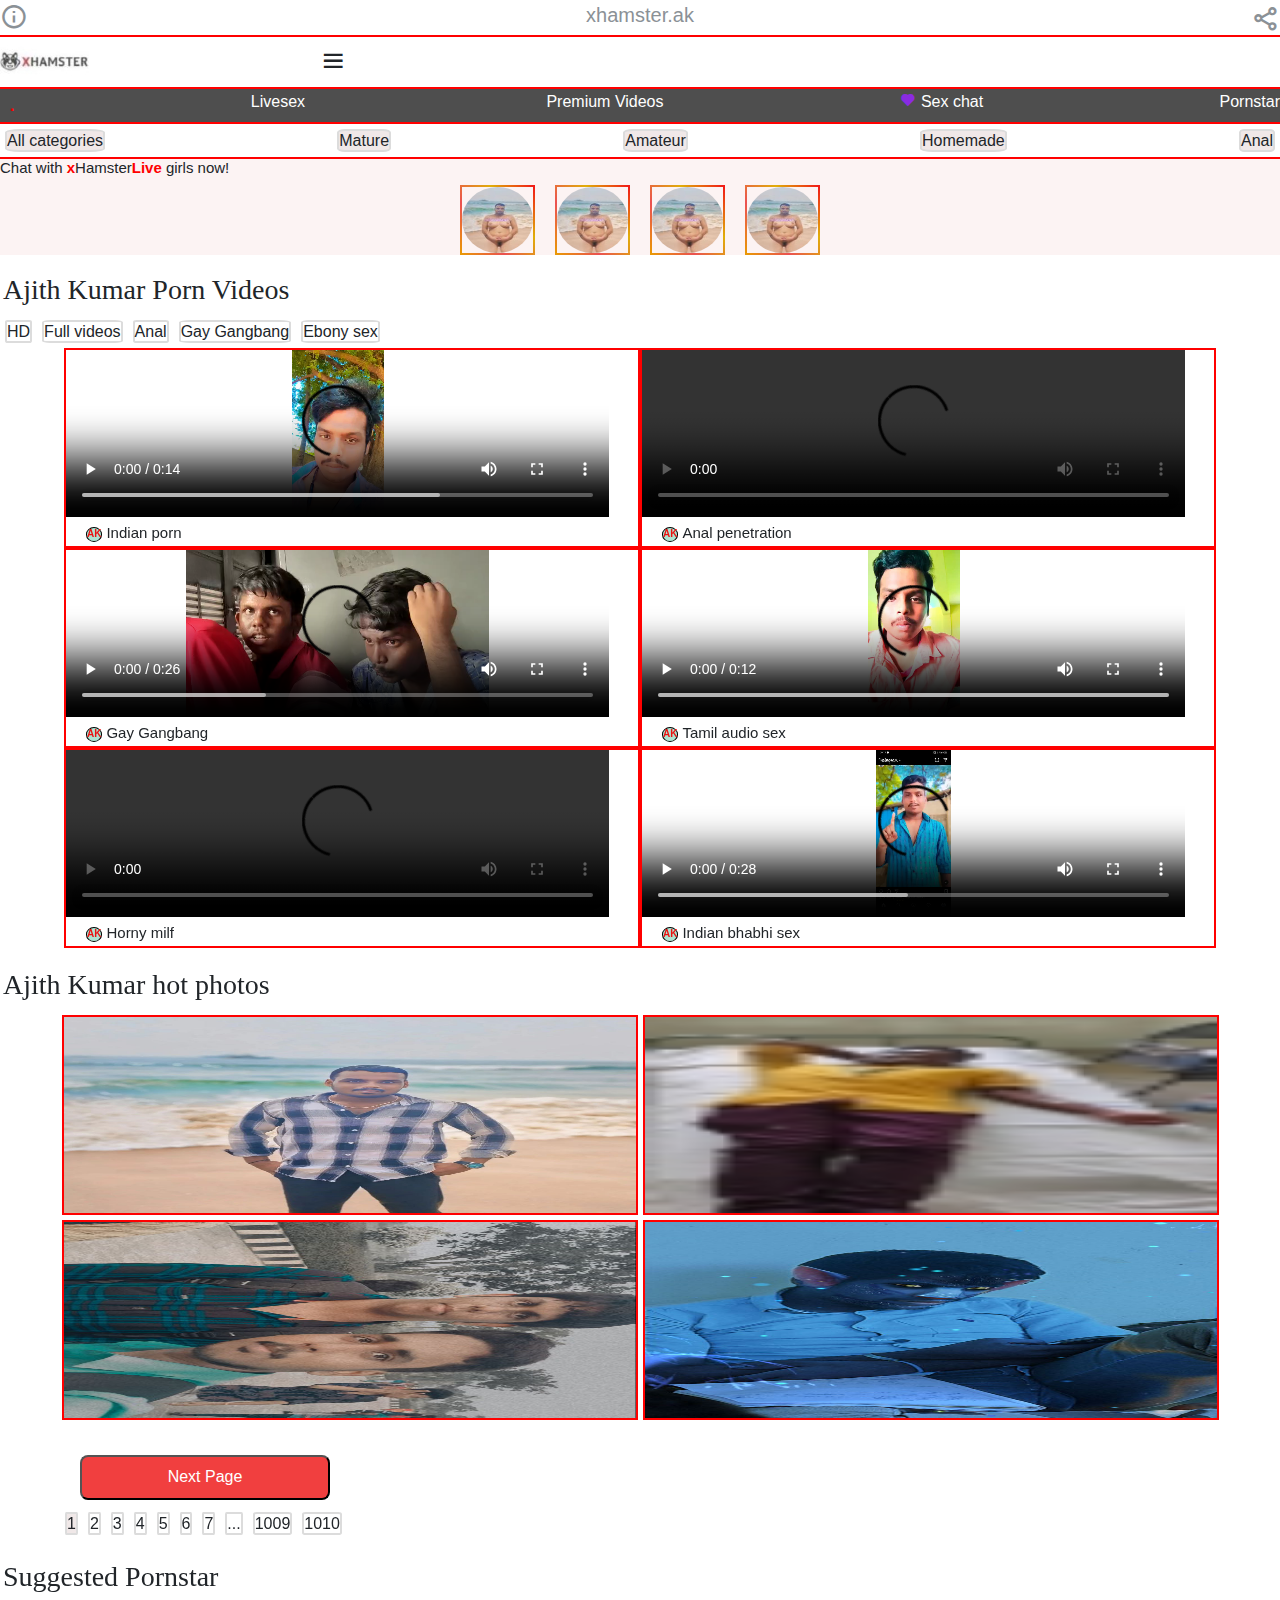
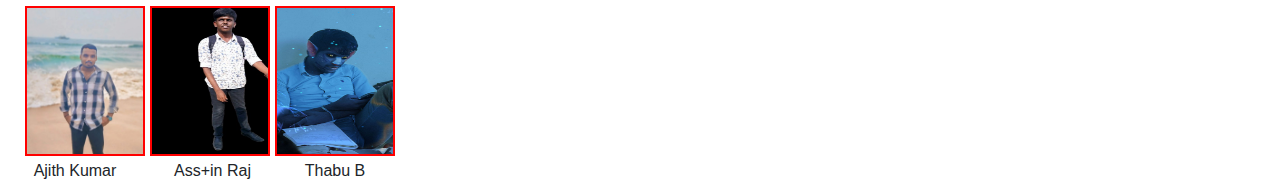
==== commit e5033156: "Initial commit" ====
--- a/index.html
+++ b/index.html
@@ -35,6 +35,8 @@
         <h6>Homemade</h6>
         <h6>Anal</h6>
     </div>
+</body>
+<footer>
     <div class="popup ">
       <h6 class="xpop1">xHamster is <b>adult only</b> website!</h6>
       <h6 class="xpop2">The content available on xHamster may contain pornographic materials.</h6>
@@ -43,7 +45,7 @@
          and remains, fully complaint with the RTA  (Restricted to Adults) code. This means that all access to the site can be blocked by simple parental control tools.
          It is important that responsible parents and guardians take the necessary steps to prevent minors from accessing unsuitable content online, especially age-restricted  content.
       </p>
-      <p class="xpop5">Anyone with minors in their household or under their supervision should implement basic parential control orotections, including computer hardware and
+      <p class="xpop5">Anyone with minors in their household or under their supervision should implement basic parential control protections, including computer hardware and
        device setttings, software installation , or ISP filtering services, to block your minors from accessing inappropriate content.</p>
       <h6 class="xpop6">how to protect your minors</h6>
       <button type="button" class="xpop7" id="closed">I'm 18 or older-enter xHamster</button>
@@ -58,6 +60,8 @@
             <a href="https://www.instagram.com/black_lover_ak___?utm_source=ig_web_button_share_sheet&igsh=ZDNlZDc0MzIxNw=="><img class="akimg1 circle-b" src="akn1.jpg" alt=""></a>
         </div>
     </div>
+</footer>
+<body>
     <div class="textak">
       <h3>Ajith Kumar Porn Videos</h3>
       <div class="txtopt">
@@ -75,7 +79,7 @@
         </video>
         <div class="grp1">
           <h6 class="pht"><b>AK</b></h6>
-          <h6 class="vid1title"> Instagram sex video</h6>
+          <h6 class="vid1title">Indian porn</h6>
         </div>
       </div>
       <div class="vids">
@@ -102,7 +106,7 @@
         </video>
         <div class="grp4">
           <h6 class="pht"><b>AK</b></h6>
-          <h6 class="vid4title"> Tamil audio sex</h6>
+          <h6 class="vid4title">Tamil audio sex</h6>
         </div>
       </div>
       <div class="vids">
--- a/AKX.CSS
+++ b/AKX.CSS
@@ -187,7 +187,7 @@
     flex-wrap: wrap;
     .vids {
         flex-basis: 45%;
-        height: 280px;
+        height: 200px;
         border: 2px solid red;
         .grp1 {
             display: flex;
@@ -198,6 +198,7 @@
                 border-radius: 50%;
                 background-color: rgb(174, 228, 210);
                 color: rgb(236, 17, 17);
+                margin-top: 3px;
             }
             .vid1title {
                 font-weight: 540;
@@ -213,6 +214,7 @@
                 border: 1px solid black;
                 border-radius: 50%;
                 background-color: rgb(174, 228, 210);
+                margin-top: 3px;
                 color: rgb(236, 17, 17);
             }
             .vid2title {
@@ -229,6 +231,7 @@
                 border: 1px solid black;
                 border-radius: 50%;
                 background-color: rgb(174, 228, 210);
+                margin-top: 3px;
                 color: rgb(236, 17, 17);
             }
             .vid3title {
@@ -245,6 +248,7 @@
                 border: 1px solid black;
                 border-radius: 50%;
                 background-color: rgb(174, 228, 210);
+                margin-top: 3px;
                 color: rgb(236, 17, 17);
             }
             .vid4title {
@@ -261,6 +265,7 @@
                 border: 1px solid black;
                 border-radius: 50%;
                 background-color: rgb(174, 228, 210);
+                margin-top: 3px;
                 color: rgb(236, 17, 17);
             }
             .vid5title {
@@ -277,6 +282,7 @@
                 border: 1px solid black;
                 border-radius: 50%;
                 background-color: rgb(174, 228, 210);
+                margin-top: 3px;
                 color: rgb(236, 17, 17);
             }
             .vid6title {
@@ -307,7 +313,7 @@
             height: 200px;
             width: 200px;
             flex-basis: 45%;
-            margin: 5px 0px 5px 0px;
+            margin: 5px 5px 5px 0px;
             border: 2px solid red;
         }
         .img2 {
@@ -322,7 +328,7 @@
             height: 200px;
             width: 200px;
             flex-basis: 45%;
-            margin: 0px 0px 5px 0px;
+            margin: 0px 5px 5px 0px;
         }
         .img4 {
             height: 200px;
@@ -343,7 +349,7 @@
     top: 30%;
     position: absolute;
     align-items: center;
-    height: 678px;
+    height: 630px;
     .xpop1 {
         font-size: 16px;
         font-weight: 200;
@@ -354,33 +360,33 @@
         }
     }
     .xpop2  {
-        font-size: 16px;
+        font-size: 15px;
         font-weight: 200;
         margin: 10px 0px 7px 0px;
     }
     .xpop3 {
-        font-size: 16px;
+        font-size: 15px;
         font-weight: 200;
         margin: 20px 0px 7px 0px;
     }
     .xpop4 {
-        font-size: 16px;
+        font-size: 15px;
         font-weight: 200;
         margin: 20px 0px 7px 0px;
     }
     .xpop5 {
-        font-size: 16px;
+        font-size: 15px;
         font-weight: 200;
         margin: 20px 0px 7px 0px;
     }
     .xpop6 {
-        font-size: 14px;
+        font-size: 13px;
         font-weight: 150;
         text-decoration: underline;
         margin: 10px 235px 10px 0px;
     }
     .xpop7 {
-        font-size: 16px;
+        font-size: 15px;
         font-weight: 200;
         background-color: rgb(241, 63, 63);
         width: 250px;
@@ -391,7 +397,7 @@
         display: inline-block;
     }
     .xpop8 {
-        font-size: 16px;
+        font-size: 15px;
         font-weight: 300;
         margin: 15px 0px 7px 0px;
     }
@@ -442,11 +448,12 @@
         flex-wrap: wrap;
         .akstr {
             text-align: center;
+            position: relative;
             .akimgpstar {
                 height: 150px;
-                width: 130px;
+                width: 120px;
                 flex-basis: 30%;
-                margin: 5px 5px 5px 5px;
+                margin: 5px 5px 5px 25px;
                 border: 2px solid red;
             }
             h6 {
@@ -454,10 +461,11 @@
             }
         }
         .thabustr {
+            position: relative;
             text-align: center;
             .thabuimgpstar {
                 height: 150px;
-                width: 130px;
+                width: 120px;
                 flex-basis: 30%;
                 margin: 5px 0px 5px 0px;
                 border: 2px solid red;
@@ -468,10 +476,11 @@
             }
         }
         .ass-str {
+            position: relative;
             text-align: center;
             .assimgpstar {
                 height: 150px;
-                width: 130px;
+                width: 120px;
                 flex-basis: 30%;
                 margin: 5px 5px 5px 0px;
                 border: 2px solid red;
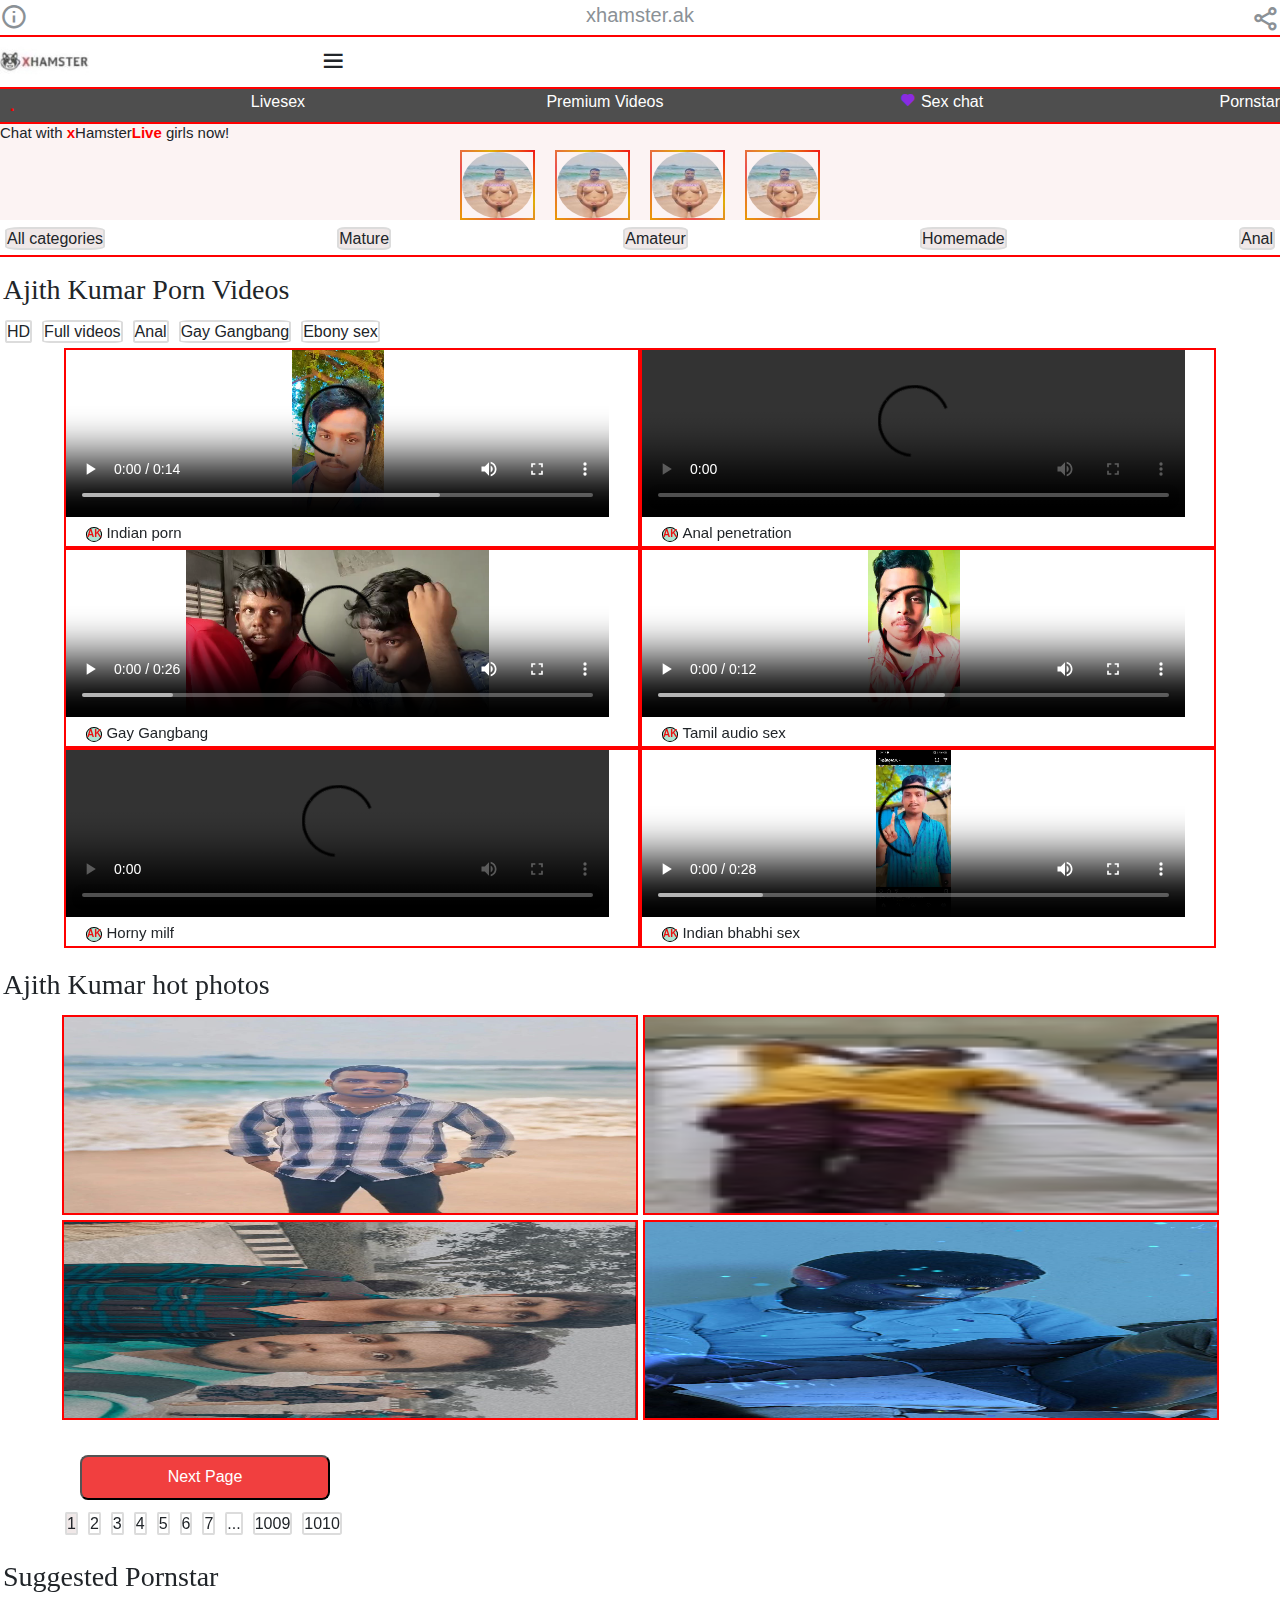
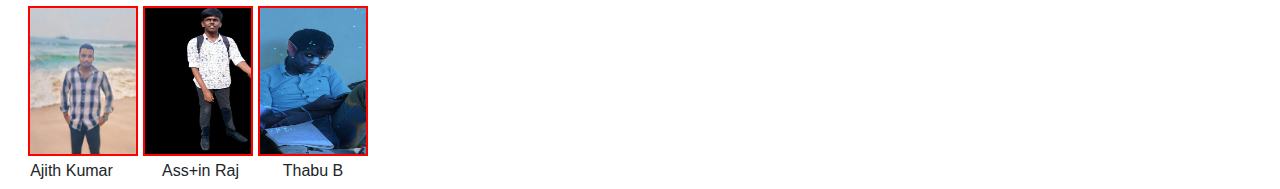
==== commit e0753c72: "nothing" ====
--- a/index.html
+++ b/index.html
@@ -28,15 +28,6 @@
         <h6><span><i class='bx bxs-heart hearticon' ></i></span>Sex chat</h6>
         <h6>Pornstar</h6>
     </div>
-    <div class="subdiv">
-        <h6 class="allcat"><span><i class="fa-solid fa-ellipsis-vertical dotcat"></i><i class="fa-solid fa-bars barcat"></i></span>All categories</h6>
-        <h6>Mature</h6>
-        <h6>Amateur</h6>
-        <h6>Homemade</h6>
-        <h6>Anal</h6>
-    </div>
-</body>
-<footer>
     <div class="popup ">
       <h6 class="xpop1">xHamster is <b>adult only</b> website!</h6>
       <h6 class="xpop2">The content available on xHamster may contain pornographic materials.</h6>
@@ -60,8 +51,14 @@
             <a href="https://www.instagram.com/black_lover_ak___?utm_source=ig_web_button_share_sheet&igsh=ZDNlZDc0MzIxNw=="><img class="akimg1 circle-b" src="akn1.jpg" alt=""></a>
         </div>
     </div>
-</footer>
-<body>
+    <div class="subdiv">
+        <h6 class="allcat"><span><i class="fa-solid fa-ellipsis-vertical dotcat"></i><i class="fa-solid fa-bars barcat"></i></span>All categories</h6>
+        <h6>Mature</h6>
+        <h6>Amateur</h6>
+        <h6>Homemade</h6>
+        <h6>Anal</h6>
+    </div>
+    
     <div class="textak">
       <h3>Ajith Kumar Porn Videos</h3>
       <div class="txtopt">
--- a/AKX.CSS
+++ b/AKX.CSS
@@ -349,7 +349,7 @@
     top: 30%;
     position: absolute;
     align-items: center;
-    height: 630px;
+    height: 660px;
     .xpop1 {
         font-size: 16px;
         font-weight: 200;
@@ -451,9 +451,9 @@
             position: relative;
             .akimgpstar {
                 height: 150px;
-                width: 120px;
+                width: 110px;
                 flex-basis: 30%;
-                margin: 5px 5px 5px 25px;
+                margin: 5px 5px 5px 28px;
                 border: 2px solid red;
             }
             h6 {
@@ -465,7 +465,7 @@
             text-align: center;
             .thabuimgpstar {
                 height: 150px;
-                width: 120px;
+                width: 110px;
                 flex-basis: 30%;
                 margin: 5px 0px 5px 0px;
                 border: 2px solid red;
@@ -480,7 +480,7 @@
             text-align: center;
             .assimgpstar {
                 height: 150px;
-                width: 120px;
+                width: 110px;
                 flex-basis: 30%;
                 margin: 5px 5px 5px 0px;
                 border: 2px solid red;
